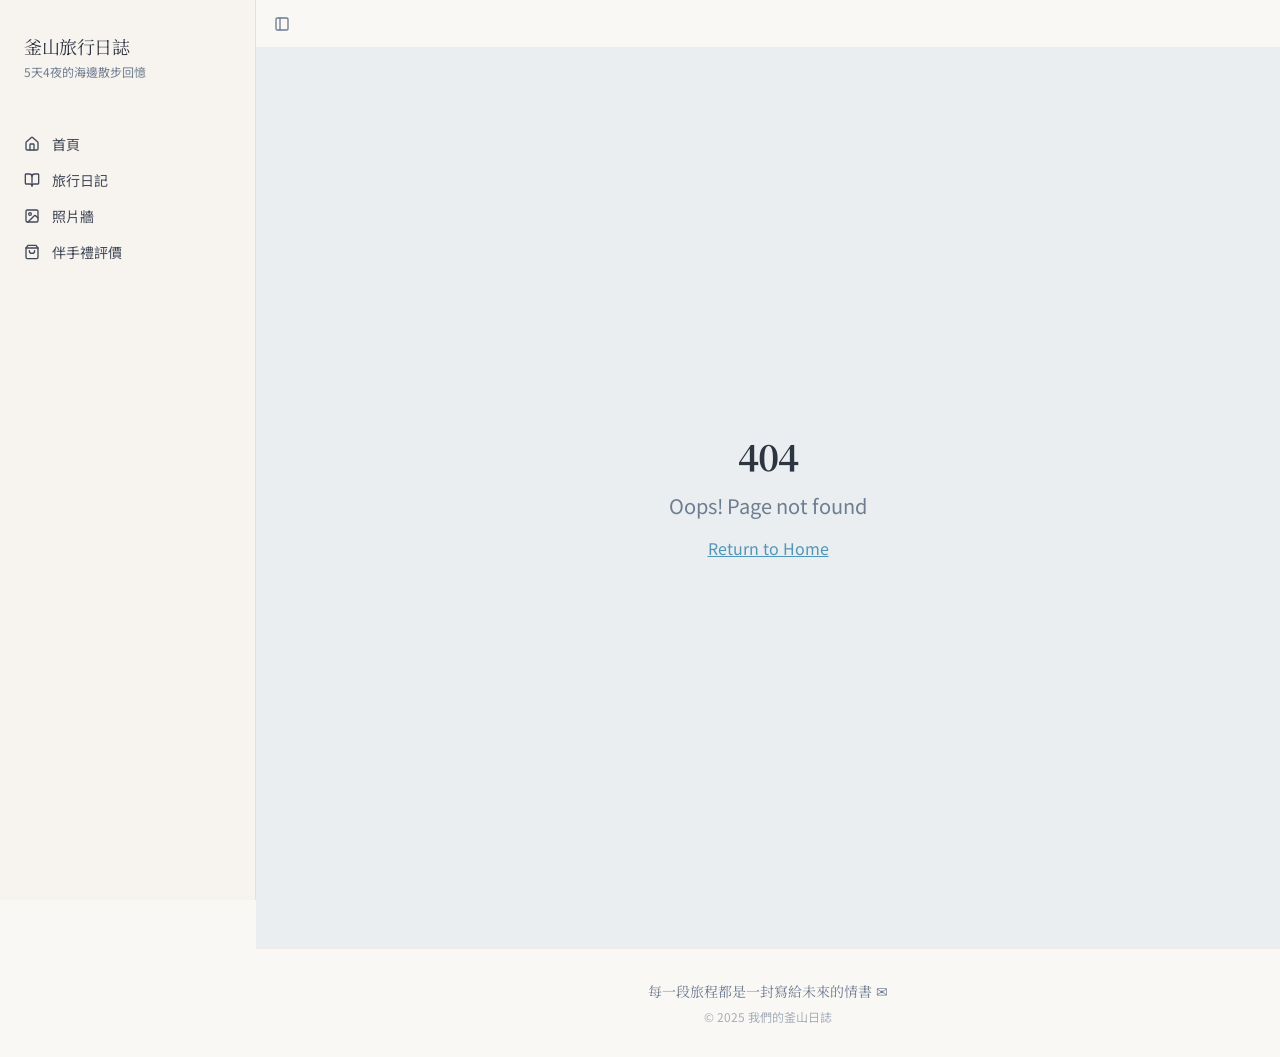
==== lovable/index.html @ 450b2aba "Add subpage entry for existing Lovable-built homepage" ====
<!doctype html>
<html lang="en">
  <head>
    <meta charset="UTF-8" />
    <meta name="viewport" content="width=device-width, initial-scale=1.0" />
    <title>Home Pages | Lovable Subpage</title>
    <meta name="description" content="為吳偉帆的個人網站，整理與發佈研究筆記、個人作品、旅遊札記、美食或藝術鑑賞等等。" />
    <meta name="author" content="WEIFAN-WU" />
    <meta property="og:title" content="Home Pages | Lovable Subpage" />
    <meta property="og:description" content="為吳偉帆的個人網站，整理與發佈研究筆記、個人作品、旅遊札記、美食或藝術鑑賞等等。" />
    <meta property="og:type" content="website" />
    <meta property="og:image" content="https://lovable.dev/opengraph-image-p98pqg.png" />
    <meta name="twitter:card" content="summary_large_image" />
    <meta name="twitter:site" content="@Chriswu" />
    <meta name="twitter:image" content="https://lovable.dev/opengraph-image-p98pqg.png" />
    <script type="module" crossorigin src="/assets/index-Dj03WeGy.js"></script>
    <link rel="stylesheet" crossorigin href="/assets/index-DDyqptlk.css" />
  </head>
  <body>
    <div id="root"></div>
  </body>
</html>
---- assets/index-DDyqptlk.css ----
@import"https://fonts.googleapis.com/css2?family=Noto+Serif+TC:wght@400;500;600;700&family=Noto+Sans+TC:wght@300;400;500;600&display=swap";*,:before,:after{--tw-border-spacing-x: 0;--tw-border-spacing-y: 0;--tw-translate-x: 0;--tw-translate-y: 0;--tw-rotate: 0;--tw-skew-x: 0;--tw-skew-y: 0;--tw-scale-x: 1;--tw-scale-y: 1;--tw-pan-x: ;--tw-pan-y: ;--tw-pinch-zoom: ;--tw-scroll-snap-strictness: proximity;--tw-gradient-from-position: ;--tw-gradient-via-position: ;--tw-gradient-to-position: ;--tw-ordinal: ;--tw-slashed-zero: ;--tw-numeric-figure: ;--tw-numeric-spacing: ;--tw-numeric-fraction: ;--tw-ring-inset: ;--tw-ring-offset-width: 0px;--tw-ring-offset-color: #fff;--tw-ring-color: rgb(59 130 246 / .5);--tw-ring-offset-shadow: 0 0 #0000;--tw-ring-shadow: 0 0 #0000;--tw-shadow: 0 0 #0000;--tw-shadow-colored: 0 0 #0000;--tw-blur: ;--tw-brightness: ;--tw-contrast: ;--tw-grayscale: ;--tw-hue-rotate: ;--tw-invert: ;--tw-saturate: ;--tw-sepia: ;--tw-drop-shadow: ;--tw-backdrop-blur: ;--tw-backdrop-brightness: ;--tw-backdrop-contrast: ;--tw-backdrop-grayscale: ;--tw-backdrop-hue-rotate: ;--tw-backdrop-invert: ;--tw-backdrop-opacity: ;--tw-backdrop-saturate: ;--tw-backdrop-sepia: ;--tw-contain-size: ;--tw-contain-layout: ;--tw-contain-paint: ;--tw-contain-style: }::backdrop{--tw-border-spacing-x: 0;--tw-border-spacing-y: 0;--tw-translate-x: 0;--tw-translate-y: 0;--tw-rotate: 0;--tw-skew-x: 0;--tw-skew-y: 0;--tw-scale-x: 1;--tw-scale-y: 1;--tw-pan-x: ;--tw-pan-y: ;--tw-pinch-zoom: ;--tw-scroll-snap-strictness: proximity;--tw-gradient-from-position: ;--tw-gradient-via-position: ;--tw-gradient-to-position: ;--tw-ordinal: ;--tw-slashed-zero: ;--tw-numeric-figure: ;--tw-numeric-spacing: ;--tw-numeric-fraction: ;--tw-ring-inset: ;--tw-ring-offset-width: 0px;--tw-ring-offset-color: #fff;--tw-ring-color: rgb(59 130 246 / .5);--tw-ring-offset-shadow: 0 0 #0000;--tw-ring-shadow: 0 0 #0000;--tw-shadow: 0 0 #0000;--tw-shadow-colored: 0 0 #0000;--tw-blur: ;--tw-brightness: ;--tw-contrast: ;--tw-grayscale: ;--tw-hue-rotate: ;--tw-invert: ;--tw-saturate: ;--tw-sepia: ;--tw-drop-shadow: ;--tw-backdrop-blur: ;--tw-backdrop-brightness: ;--tw-backdrop-contrast: ;--tw-backdrop-grayscale: ;--tw-backdrop-hue-rotate: ;--tw-backdrop-invert: ;--tw-backdrop-opacity: ;--tw-backdrop-saturate: ;--tw-backdrop-sepia: ;--tw-contain-size: ;--tw-contain-layout: ;--tw-contain-paint: ;--tw-contain-style: }*,:before,:after{box-sizing:border-box;border-width:0;border-style:solid;border-color:#e5e7eb}:before,:after{--tw-content: ""}html,:host{line-height:1.5;-webkit-text-size-adjust:100%;-moz-tab-size:4;-o-tab-size:4;tab-size:4;font-family:Noto Sans TC,sans-serif;font-feature-settings:normal;font-variation-settings:normal;-webkit-tap-highlight-color:transparent}body{margin:0;line-height:inherit}hr{height:0;color:inherit;border-top-width:1px}abbr:where([title]){-webkit-text-decoration:underline dotted;text-decoration:underline dotted}h1,h2,h3,h4,h5,h6{font-size:inherit;font-weight:inherit}a{color:inherit;text-decoration:inherit}b,strong{font-weight:bolder}code,kbd,samp,pre{font-family:ui-monospace,SFMono-Regular,Menlo,Monaco,Consolas,Liberation Mono,Courier New,monospace;font-feature-settings:normal;font-variation-settings:normal;font-size:1em}small{font-size:80%}sub,sup{font-size:75%;line-height:0;position:relative;vertical-align:baseline}sub{bottom:-.25em}sup{top:-.5em}table{text-indent:0;border-color:inherit;border-collapse:collapse}button,input,optgroup,select,textarea{font-family:inherit;font-feature-settings:inherit;font-variation-settings:inherit;font-size:100%;font-weight:inherit;line-height:inherit;letter-spacing:inherit;color:inherit;margin:0;padding:0}button,select{text-transform:none}button,input:where([type=button]),input:where([type=reset]),input:where([type=submit]){-webkit-appearance:button;background-color:transparent;background-image:none}:-moz-focusring{outline:auto}:-moz-ui-invalid{box-shadow:none}progress{vertical-align:baseline}::-webkit-inner-spin-button,::-webkit-outer-spin-button{height:auto}[type=search]{-webkit-appearance:textfield;outline-offset:-2px}::-webkit-search-decoration{-webkit-appearance:none}::-webkit-file-upload-button{-webkit-appearance:button;font:inherit}summary{display:list-item}blockquote,dl,dd,h1,h2,h3,h4,h5,h6,hr,figure,p,pre{margin:0}fieldset{margin:0;padding:0}legend{padding:0}ol,ul,menu{list-style:none;margin:0;padding:0}dialog{padding:0}textarea{resize:vertical}input::-moz-placeholder,textarea::-moz-placeholder{opacity:1;color:#9ca3af}input::placeholder,textarea::placeholder{opacity:1;color:#9ca3af}button,[role=button]{cursor:pointer}:disabled{cursor:default}img,svg,video,canvas,audio,iframe,embed,object{display:block;vertical-align:middle}img,video{max-width:100%;height:auto}[hidden]:where(:not([hidden=until-found])){display:none}:root{--background: 38 33% 97%;--foreground: 220 18% 22%;--card: 37 40% 96%;--card-foreground: 220 18% 22%;--popover: 38 33% 97%;--popover-foreground: 220 18% 22%;--primary: 200 42% 52%;--primary-foreground: 0 0% 100%;--secondary: 35 35% 91%;--secondary-foreground: 220 18% 28%;--muted: 200 18% 93%;--muted-foreground: 215 14% 50%;--accent: 17 55% 72%;--accent-foreground: 17 60% 25%;--destructive: 0 84.2% 60.2%;--destructive-foreground: 210 40% 98%;--border: 30 20% 88%;--input: 30 20% 88%;--ring: 200 42% 52%;--radius: .75rem;--sidebar-background: 37 35% 95%;--sidebar-foreground: 220 15% 30%;--sidebar-primary: 200 42% 48%;--sidebar-primary-foreground: 0 0% 100%;--sidebar-accent: 200 25% 90%;--sidebar-accent-foreground: 200 40% 35%;--sidebar-border: 30 18% 88%;--sidebar-ring: 200 42% 52%;--ocean: 200 42% 52%;--ocean-light: 200 35% 88%;--sand: 35 35% 91%;--sand-warm: 30 40% 85%;--coral: 17 55% 72%;--mist: 200 18% 93%;--seafoam: 170 30% 85%;--dusk: 260 15% 72%}*{border-color:hsl(var(--border))}body{background-color:hsl(var(--background));color:hsl(var(--foreground));-webkit-font-smoothing:antialiased;-moz-osx-font-smoothing:grayscale;font-family:Noto Sans TC,sans-serif}h1,h2,h3,h4,h5,h6{font-family:"Noto Serif TC",serif;letter-spacing:-.025em}p{line-height:1.625;text-wrap:pretty}.sr-only{position:absolute;width:1px;height:1px;padding:0;margin:-1px;overflow:hidden;clip:rect(0,0,0,0);white-space:nowrap;border-width:0}.pointer-events-none{pointer-events:none}.pointer-events-auto{pointer-events:auto}.visible{visibility:visible}.invisible{visibility:hidden}.fixed{position:fixed}.absolute{position:absolute}.relative{position:relative}.sticky{position:sticky}.inset-0{top:0;right:0;bottom:0;left:0}.inset-x-0{left:0;right:0}.inset-y-0{top:0;bottom:0}.-bottom-12{bottom:-3rem}.-left-12{left:-3rem}.-right-12{right:-3rem}.-top-12{top:-3rem}.bottom-0{bottom:0}.left-0{left:0}.left-1{left:.25rem}.left-1\/2{left:50%}.left-2{left:.5rem}.left-2\.5{left:.625rem}.left-4{left:1rem}.left-\[50\%\]{left:50%}.right-0{right:0}.right-1{right:.25rem}.right-2{right:.5rem}.right-3{right:.75rem}.right-4{right:1rem}.top-0{top:0}.top-1{top:.25rem}.top-1\.5{top:.375rem}.top-1\/2{top:50%}.top-2{top:.5rem}.top-3\.5{top:.875rem}.top-4{top:1rem}.top-\[1px\]{top:1px}.top-\[50\%\]{top:50%}.top-\[60\%\]{top:60%}.top-full{top:100%}.z-10{z-index:10}.z-20{z-index:20}.z-30{z-index:30}.z-50{z-index:50}.z-\[100\]{z-index:100}.z-\[1\]{z-index:1}.col-span-1{grid-column:span 1 / span 1}.col-span-2{grid-column:span 2 / span 2}.row-span-2{grid-row:span 2 / span 2}.-mx-1{margin-left:-.25rem;margin-right:-.25rem}.mx-0{margin-left:0;margin-right:0}.mx-2{margin-left:.5rem;margin-right:.5rem}.mx-3\.5{margin-left:.875rem;margin-right:.875rem}.mx-auto{margin-left:auto;margin-right:auto}.my-0\.5{margin-top:.125rem;margin-bottom:.125rem}.my-1{margin-top:.25rem;margin-bottom:.25rem}.-ml-4{margin-left:-1rem}.-mt-1{margin-top:-.25rem}.-mt-4{margin-top:-1rem}.mb-1{margin-bottom:.25rem}.mb-10{margin-bottom:2.5rem}.mb-12{margin-bottom:3rem}.mb-2{margin-bottom:.5rem}.mb-3{margin-bottom:.75rem}.mb-4{margin-bottom:1rem}.mb-5{margin-bottom:1.25rem}.mb-8{margin-bottom:2rem}.ml-1{margin-left:.25rem}.ml-3{margin-left:.75rem}.ml-auto{margin-left:auto}.mr-2{margin-right:.5rem}.mr-\[120px\]{margin-right:120px}.mt-0\.5{margin-top:.125rem}.mt-1{margin-top:.25rem}.mt-1\.5{margin-top:.375rem}.mt-2{margin-top:.5rem}.mt-24{margin-top:6rem}.mt-4{margin-top:1rem}.mt-auto{margin-top:auto}.block{display:block}.flex{display:flex}.inline-flex{display:inline-flex}.table{display:table}.grid{display:grid}.hidden{display:none}.aspect-square{aspect-ratio:1 / 1}.aspect-video{aspect-ratio:16 / 9}.size-4{width:1rem;height:1rem}.h-1\.5{height:.375rem}.h-10{height:2.5rem}.h-11{height:2.75rem}.h-12{height:3rem}.h-2{height:.5rem}.h-2\.5{height:.625rem}.h-3{height:.75rem}.h-3\.5{height:.875rem}.h-4{height:1rem}.h-40{height:10rem}.h-44{height:11rem}.h-48{height:12rem}.h-5{height:1.25rem}.h-52{height:13rem}.h-6{height:1.5rem}.h-64{height:16rem}.h-7{height:1.75rem}.h-72{height:18rem}.h-8{height:2rem}.h-9{height:2.25rem}.h-\[1px\]{height:1px}.h-\[60vh\]{height:60vh}.h-\[var\(--radix-navigation-menu-viewport-height\)\]{height:var(--radix-navigation-menu-viewport-height)}.h-\[var\(--radix-select-trigger-height\)\]{height:var(--radix-select-trigger-height)}.h-auto{height:auto}.h-full{height:100%}.h-px{height:1px}.h-svh{height:100svh}.max-h-96{max-height:24rem}.max-h-\[300px\]{max-height:300px}.max-h-screen{max-height:100vh}.min-h-0{min-height:0px}.min-h-\[400px\]{min-height:400px}.min-h-\[80px\]{min-height:80px}.min-h-screen{min-height:100vh}.min-h-svh{min-height:100svh}.w-0{width:0px}.w-1{width:.25rem}.w-10{width:2.5rem}.w-11{width:2.75rem}.w-2{width:.5rem}.w-2\.5{width:.625rem}.w-3{width:.75rem}.w-3\.5{width:.875rem}.w-3\/4{width:75%}.w-4{width:1rem}.w-5{width:1.25rem}.w-64{width:16rem}.w-7{width:1.75rem}.w-72{width:18rem}.w-8{width:2rem}.w-9{width:2.25rem}.w-\[--sidebar-width\]{width:var(--sidebar-width)}.w-\[100px\]{width:100px}.w-\[1px\]{width:1px}.w-auto{width:auto}.w-full{width:100%}.w-max{width:-moz-max-content;width:max-content}.w-px{width:1px}.min-w-0{min-width:0px}.min-w-5{min-width:1.25rem}.min-w-\[12rem\]{min-width:12rem}.min-w-\[8rem\]{min-width:8rem}.min-w-\[var\(--radix-select-trigger-width\)\]{min-width:var(--radix-select-trigger-width)}.max-w-2xl{max-width:42rem}.max-w-3xl{max-width:48rem}.max-w-4xl{max-width:56rem}.max-w-5xl{max-width:64rem}.max-w-\[--skeleton-width\]{max-width:var(--skeleton-width)}.max-w-lg{max-width:32rem}.max-w-max{max-width:-moz-max-content;max-width:max-content}.flex-1{flex:1 1 0%}.shrink-0{flex-shrink:0}.grow{flex-grow:1}.grow-0{flex-grow:0}.basis-full{flex-basis:100%}.caption-bottom{caption-side:bottom}.border-collapse{border-collapse:collapse}.-translate-x-1\/2{--tw-translate-x: -50%;transform:translate(var(--tw-translate-x),var(--tw-translate-y)) rotate(var(--tw-rotate)) skew(var(--tw-skew-x)) skewY(var(--tw-skew-y)) scaleX(var(--tw-scale-x)) scaleY(var(--tw-scale-y))}.-translate-x-px{--tw-translate-x: -1px;transform:translate(var(--tw-translate-x),var(--tw-translate-y)) rotate(var(--tw-rotate)) skew(var(--tw-skew-x)) skewY(var(--tw-skew-y)) scaleX(var(--tw-scale-x)) scaleY(var(--tw-scale-y))}.-translate-y-1\/2{--tw-translate-y: -50%;transform:translate(var(--tw-translate-x),var(--tw-translate-y)) rotate(var(--tw-rotate)) skew(var(--tw-skew-x)) skewY(var(--tw-skew-y)) scaleX(var(--tw-scale-x)) scaleY(var(--tw-scale-y))}.translate-x-\[-50\%\]{--tw-translate-x: -50%;transform:translate(var(--tw-translate-x),var(--tw-translate-y)) rotate(var(--tw-rotate)) skew(var(--tw-skew-x)) skewY(var(--tw-skew-y)) scaleX(var(--tw-scale-x)) scaleY(var(--tw-scale-y))}.translate-x-px{--tw-translate-x: 1px;transform:translate(var(--tw-translate-x),var(--tw-translate-y)) rotate(var(--tw-rotate)) skew(var(--tw-skew-x)) skewY(var(--tw-skew-y)) scaleX(var(--tw-scale-x)) scaleY(var(--tw-scale-y))}.translate-y-\[-50\%\]{--tw-translate-y: -50%;transform:translate(var(--tw-translate-x),var(--tw-translate-y)) rotate(var(--tw-rotate)) skew(var(--tw-skew-x)) skewY(var(--tw-skew-y)) scaleX(var(--tw-scale-x)) scaleY(var(--tw-scale-y))}.rotate-180{--tw-rotate: 180deg;transform:translate(var(--tw-translate-x),var(--tw-translate-y)) rotate(var(--tw-rotate)) skew(var(--tw-skew-x)) skewY(var(--tw-skew-y)) scaleX(var(--tw-scale-x)) scaleY(var(--tw-scale-y))}.rotate-45{--tw-rotate: 45deg;transform:translate(var(--tw-translate-x),var(--tw-translate-y)) rotate(var(--tw-rotate)) skew(var(--tw-skew-x)) skewY(var(--tw-skew-y)) scaleX(var(--tw-scale-x)) scaleY(var(--tw-scale-y))}.rotate-90{--tw-rotate: 90deg;transform:translate(var(--tw-translate-x),var(--tw-translate-y)) rotate(var(--tw-rotate)) skew(var(--tw-skew-x)) skewY(var(--tw-skew-y)) scaleX(var(--tw-scale-x)) scaleY(var(--tw-scale-y))}.transform{transform:translate(var(--tw-translate-x),var(--tw-translate-y)) rotate(var(--tw-rotate)) skew(var(--tw-skew-x)) skewY(var(--tw-skew-y)) scaleX(var(--tw-scale-x)) scaleY(var(--tw-scale-y))}@keyframes pulse{50%{opacity:.5}}.animate-pulse{animation:pulse 2s cubic-bezier(.4,0,.6,1) infinite}.cursor-default{cursor:default}.cursor-pointer{cursor:pointer}.touch-none{touch-action:none}.select-none{-webkit-user-select:none;-moz-user-select:none;user-select:none}.list-none{list-style-type:none}.grid-cols-1{grid-template-columns:repeat(1,minmax(0,1fr))}.grid-cols-2{grid-template-columns:repeat(2,minmax(0,1fr))}.flex-row{flex-direction:row}.flex-col{flex-direction:column}.flex-col-reverse{flex-direction:column-reverse}.flex-wrap{flex-wrap:wrap}.items-start{align-items:flex-start}.items-end{align-items:flex-end}.items-center{align-items:center}.items-baseline{align-items:baseline}.items-stretch{align-items:stretch}.justify-center{justify-content:center}.justify-between{justify-content:space-between}.gap-0\.5{gap:.125rem}.gap-1{gap:.25rem}.gap-1\.5{gap:.375rem}.gap-2{gap:.5rem}.gap-3{gap:.75rem}.gap-4{gap:1rem}.gap-6{gap:1.5rem}.space-x-1>:not([hidden])~:not([hidden]){--tw-space-x-reverse: 0;margin-right:calc(.25rem * var(--tw-space-x-reverse));margin-left:calc(.25rem * calc(1 - var(--tw-space-x-reverse)))}.space-x-4>:not([hidden])~:not([hidden]){--tw-space-x-reverse: 0;margin-right:calc(1rem * var(--tw-space-x-reverse));margin-left:calc(1rem * calc(1 - var(--tw-space-x-reverse)))}.space-y-1>:not([hidden])~:not([hidden]){--tw-space-y-reverse: 0;margin-top:calc(.25rem * calc(1 - var(--tw-space-y-reverse)));margin-bottom:calc(.25rem * var(--tw-space-y-reverse))}.space-y-1\.5>:not([hidden])~:not([hidden]){--tw-space-y-reverse: 0;margin-top:calc(.375rem * calc(1 - var(--tw-space-y-reverse)));margin-bottom:calc(.375rem * var(--tw-space-y-reverse))}.space-y-16>:not([hidden])~:not([hidden]){--tw-space-y-reverse: 0;margin-top:calc(4rem * calc(1 - var(--tw-space-y-reverse)));margin-bottom:calc(4rem * var(--tw-space-y-reverse))}.space-y-2>:not([hidden])~:not([hidden]){--tw-space-y-reverse: 0;margin-top:calc(.5rem * calc(1 - var(--tw-space-y-reverse)));margin-bottom:calc(.5rem * var(--tw-space-y-reverse))}.space-y-3>:not([hidden])~:not([hidden]){--tw-space-y-reverse: 0;margin-top:calc(.75rem * calc(1 - var(--tw-space-y-reverse)));margin-bottom:calc(.75rem * var(--tw-space-y-reverse))}.space-y-4>:not([hidden])~:not([hidden]){--tw-space-y-reverse: 0;margin-top:calc(1rem * calc(1 - var(--tw-space-y-reverse)));margin-bottom:calc(1rem * var(--tw-space-y-reverse))}.space-y-8>:not([hidden])~:not([hidden]){--tw-space-y-reverse: 0;margin-top:calc(2rem * calc(1 - var(--tw-space-y-reverse)));margin-bottom:calc(2rem * var(--tw-space-y-reverse))}.overflow-auto{overflow:auto}.overflow-hidden{overflow:hidden}.overflow-y-auto{overflow-y:auto}.overflow-x-hidden{overflow-x:hidden}.whitespace-nowrap{white-space:nowrap}.break-words{overflow-wrap:break-word}.rounded-\[2px\]{border-radius:2px}.rounded-\[inherit\]{border-radius:inherit}.rounded-full{border-radius:9999px}.rounded-lg{border-radius:var(--radius)}.rounded-md{border-radius:calc(var(--radius) - 2px)}.rounded-sm{border-radius:calc(var(--radius) - 4px)}.rounded-t-\[10px\]{border-top-left-radius:10px;border-top-right-radius:10px}.rounded-tl-sm{border-top-left-radius:calc(var(--radius) - 4px)}.border{border-width:1px}.border-2{border-width:2px}.border-\[1\.5px\]{border-width:1.5px}.border-y{border-top-width:1px;border-bottom-width:1px}.border-b{border-bottom-width:1px}.border-l{border-left-width:1px}.border-r{border-right-width:1px}.border-r-0{border-right-width:0px}.border-t{border-top-width:1px}.border-dashed{border-style:dashed}.border-\[--color-border\]{border-color:var(--color-border)}.border-background{border-color:hsl(var(--background))}.border-border\/50{border-color:hsl(var(--border) / .5)}.border-destructive{border-color:hsl(var(--destructive))}.border-destructive\/50{border-color:hsl(var(--destructive) / .5)}.border-input{border-color:hsl(var(--input))}.border-primary{border-color:hsl(var(--primary))}.border-sidebar-border{border-color:hsl(var(--sidebar-border))}.border-transparent{border-color:transparent}.border-l-transparent{border-left-color:transparent}.border-t-transparent{border-top-color:transparent}.bg-\[--color-bg\]{background-color:var(--color-bg)}.bg-accent{background-color:hsl(var(--accent))}.bg-background{background-color:hsl(var(--background))}.bg-background\/80{background-color:hsl(var(--background) / .8)}.bg-black\/80{background-color:#000c}.bg-border{background-color:hsl(var(--border))}.bg-card{background-color:hsl(var(--card))}.bg-destructive{background-color:hsl(var(--destructive))}.bg-foreground{background-color:hsl(var(--foreground))}.bg-muted{background-color:hsl(var(--muted))}.bg-muted\/50{background-color:hsl(var(--muted) / .5)}.bg-ocean-light{background-color:hsl(var(--ocean-light))}.bg-popover{background-color:hsl(var(--popover))}.bg-primary{background-color:hsl(var(--primary))}.bg-seafoam{background-color:hsl(var(--seafoam))}.bg-secondary{background-color:hsl(var(--secondary))}.bg-sidebar{background-color:hsl(var(--sidebar-background))}.bg-sidebar-border{background-color:hsl(var(--sidebar-border))}.bg-transparent{background-color:transparent}.bg-gradient-to-t{background-image:linear-gradient(to top,var(--tw-gradient-stops))}.from-background{--tw-gradient-from: hsl(var(--background)) var(--tw-gradient-from-position);--tw-gradient-to: hsl(var(--background) / 0) var(--tw-gradient-to-position);--tw-gradient-stops: var(--tw-gradient-from), var(--tw-gradient-to)}.from-foreground\/50{--tw-gradient-from: hsl(var(--foreground) / .5) var(--tw-gradient-from-position);--tw-gradient-to: hsl(var(--foreground) / 0) var(--tw-gradient-to-position);--tw-gradient-stops: var(--tw-gradient-from), var(--tw-gradient-to)}.from-foreground\/60{--tw-gradient-from: hsl(var(--foreground) / .6) var(--tw-gradient-from-position);--tw-gradient-to: hsl(var(--foreground) / 0) var(--tw-gradient-to-position);--tw-gradient-stops: var(--tw-gradient-from), var(--tw-gradient-to)}.via-background\/40{--tw-gradient-to: hsl(var(--background) / 0) var(--tw-gradient-to-position);--tw-gradient-stops: var(--tw-gradient-from), hsl(var(--background) / .4) var(--tw-gradient-via-position), var(--tw-gradient-to)}.to-transparent{--tw-gradient-to: transparent var(--tw-gradient-to-position)}.fill-coral{fill:hsl(var(--coral))}.fill-current{fill:currentColor}.object-cover{-o-object-fit:cover;object-fit:cover}.p-0{padding:0}.p-1{padding:.25rem}.p-2{padding:.5rem}.p-3{padding:.75rem}.p-4{padding:1rem}.p-5{padding:1.25rem}.p-6{padding:1.5rem}.p-\[1px\]{padding:1px}.px-0{padding-left:0;padding-right:0}.px-1{padding-left:.25rem;padding-right:.25rem}.px-2{padding-left:.5rem;padding-right:.5rem}.px-2\.5{padding-left:.625rem;padding-right:.625rem}.px-3{padding-left:.75rem;padding-right:.75rem}.px-4{padding-left:1rem;padding-right:1rem}.px-5{padding-left:1.25rem;padding-right:1.25rem}.px-6{padding-left:1.5rem;padding-right:1.5rem}.px-8{padding-left:2rem;padding-right:2rem}.py-0\.5{padding-top:.125rem;padding-bottom:.125rem}.py-1{padding-top:.25rem;padding-bottom:.25rem}.py-1\.5{padding-top:.375rem;padding-bottom:.375rem}.py-12{padding-top:3rem;padding-bottom:3rem}.py-16{padding-top:4rem;padding-bottom:4rem}.py-2{padding-top:.5rem;padding-bottom:.5rem}.py-2\.5{padding-top:.625rem;padding-bottom:.625rem}.py-3{padding-top:.75rem;padding-bottom:.75rem}.py-4{padding-top:1rem;padding-bottom:1rem}.py-6{padding-top:1.5rem;padding-bottom:1.5rem}.py-8{padding-top:2rem;padding-bottom:2rem}.pb-3{padding-bottom:.75rem}.pb-4{padding-bottom:1rem}.pb-6{padding-bottom:1.5rem}.pl-12{padding-left:3rem}.pl-2\.5{padding-left:.625rem}.pl-4{padding-left:1rem}.pl-8{padding-left:2rem}.pr-2{padding-right:.5rem}.pr-2\.5{padding-right:.625rem}.pr-8{padding-right:2rem}.pt-0{padding-top:0}.pt-1{padding-top:.25rem}.pt-3{padding-top:.75rem}.pt-4{padding-top:1rem}.pt-8{padding-top:2rem}.text-left{text-align:left}.text-center{text-align:center}.align-middle{vertical-align:middle}.font-mono{font-family:ui-monospace,SFMono-Regular,Menlo,Monaco,Consolas,Liberation Mono,Courier New,monospace}.font-serif{font-family:"Noto Serif TC",serif}.text-2xl{font-size:1.5rem;line-height:2rem}.text-3xl{font-size:1.875rem;line-height:2.25rem}.text-4xl{font-size:2.25rem;line-height:2.5rem}.text-\[0\.8rem\]{font-size:.8rem}.text-\[10px\]{font-size:10px}.text-\[11px\]{font-size:11px}.text-base{font-size:1rem;line-height:1.5rem}.text-lg{font-size:1.125rem;line-height:1.75rem}.text-sm{font-size:.875rem;line-height:1.25rem}.text-xl{font-size:1.25rem;line-height:1.75rem}.text-xs{font-size:.75rem;line-height:1rem}.font-bold{font-weight:700}.font-medium{font-weight:500}.font-normal{font-weight:400}.font-semibold{font-weight:600}.uppercase{text-transform:uppercase}.tabular-nums{--tw-numeric-spacing: tabular-nums;font-variant-numeric:var(--tw-ordinal) var(--tw-slashed-zero) var(--tw-numeric-figure) var(--tw-numeric-spacing) var(--tw-numeric-fraction)}.leading-none{line-height:1}.leading-relaxed{line-height:1.625}.leading-tight{line-height:1.25}.tracking-tight{letter-spacing:-.025em}.tracking-wider{letter-spacing:.05em}.tracking-widest{letter-spacing:.1em}.text-accent-foreground{color:hsl(var(--accent-foreground))}.text-background{color:hsl(var(--background))}.text-background\/70{color:hsl(var(--background) / .7)}.text-border{color:hsl(var(--border))}.text-card-foreground{color:hsl(var(--card-foreground))}.text-coral{color:hsl(var(--coral))}.text-current{color:currentColor}.text-destructive{color:hsl(var(--destructive))}.text-destructive-foreground{color:hsl(var(--destructive-foreground))}.text-foreground{color:hsl(var(--foreground))}.text-foreground\/50{color:hsl(var(--foreground) / .5)}.text-foreground\/70{color:hsl(var(--foreground) / .7)}.text-foreground\/75{color:hsl(var(--foreground) / .75)}.text-foreground\/80{color:hsl(var(--foreground) / .8)}.text-muted-foreground{color:hsl(var(--muted-foreground))}.text-muted-foreground\/60{color:hsl(var(--muted-foreground) / .6)}.text-popover-foreground{color:hsl(var(--popover-foreground))}.text-primary{color:hsl(var(--primary))}.text-primary-foreground{color:hsl(var(--primary-foreground))}.text-secondary-foreground{color:hsl(var(--secondary-foreground))}.text-sidebar-foreground{color:hsl(var(--sidebar-foreground))}.text-sidebar-foreground\/70{color:hsl(var(--sidebar-foreground) / .7)}.underline{text-decoration-line:underline}.underline-offset-4{text-underline-offset:4px}.opacity-0{opacity:0}.opacity-50{opacity:.5}.opacity-60{opacity:.6}.opacity-70{opacity:.7}.opacity-90{opacity:.9}.shadow-\[0_0_0_1px_hsl\(var\(--sidebar-border\)\)\]{--tw-shadow: 0 0 0 1px hsl(var(--sidebar-border));--tw-shadow-colored: 0 0 0 1px var(--tw-shadow-color);box-shadow:var(--tw-ring-offset-shadow, 0 0 #0000),var(--tw-ring-shadow, 0 0 #0000),var(--tw-shadow)}.shadow-lg{--tw-shadow: 0 10px 15px -3px rgb(0 0 0 / .1), 0 4px 6px -4px rgb(0 0 0 / .1);--tw-shadow-colored: 0 10px 15px -3px var(--tw-shadow-color), 0 4px 6px -4px var(--tw-shadow-color);box-shadow:var(--tw-ring-offset-shadow, 0 0 #0000),var(--tw-ring-shadow, 0 0 #0000),var(--tw-shadow)}.shadow-md{--tw-shadow: 0 4px 6px -1px rgb(0 0 0 / .1), 0 2px 4px -2px rgb(0 0 0 / .1);--tw-shadow-colored: 0 4px 6px -1px var(--tw-shadow-color), 0 2px 4px -2px var(--tw-shadow-color);box-shadow:var(--tw-ring-offset-shadow, 0 0 #0000),var(--tw-ring-shadow, 0 0 #0000),var(--tw-shadow)}.shadow-none{--tw-shadow: 0 0 #0000;--tw-shadow-colored: 0 0 #0000;box-shadow:var(--tw-ring-offset-shadow, 0 0 #0000),var(--tw-ring-shadow, 0 0 #0000),var(--tw-shadow)}.shadow-sm{--tw-shadow: 0 1px 2px 0 rgb(0 0 0 / .05);--tw-shadow-colored: 0 1px 2px 0 var(--tw-shadow-color);box-shadow:var(--tw-ring-offset-shadow, 0 0 #0000),var(--tw-ring-shadow, 0 0 #0000),var(--tw-shadow)}.shadow-xl{--tw-shadow: 0 20px 25px -5px rgb(0 0 0 / .1), 0 8px 10px -6px rgb(0 0 0 / .1);--tw-shadow-colored: 0 20px 25px -5px var(--tw-shadow-color), 0 8px 10px -6px var(--tw-shadow-color);box-shadow:var(--tw-ring-offset-shadow, 0 0 #0000),var(--tw-ring-shadow, 0 0 #0000),var(--tw-shadow)}.outline-none{outline:2px solid transparent;outline-offset:2px}.outline{outline-style:solid}.ring-0{--tw-ring-offset-shadow: var(--tw-ring-inset) 0 0 0 var(--tw-ring-offset-width) var(--tw-ring-offset-color);--tw-ring-shadow: var(--tw-ring-inset) 0 0 0 calc(0px + var(--tw-ring-offset-width)) var(--tw-ring-color);box-shadow:var(--tw-ring-offset-shadow),var(--tw-ring-shadow),var(--tw-shadow, 0 0 #0000)}.ring-2{--tw-ring-offset-shadow: var(--tw-ring-inset) 0 0 0 var(--tw-ring-offset-width) var(--tw-ring-offset-color);--tw-ring-shadow: var(--tw-ring-inset) 0 0 0 calc(2px + var(--tw-ring-offset-width)) var(--tw-ring-color);box-shadow:var(--tw-ring-offset-shadow),var(--tw-ring-shadow),var(--tw-shadow, 0 0 #0000)}.ring-ring{--tw-ring-color: hsl(var(--ring))}.ring-sidebar-ring{--tw-ring-color: hsl(var(--sidebar-ring))}.ring-offset-background{--tw-ring-offset-color: hsl(var(--background))}.blur{--tw-blur: blur(8px);filter:var(--tw-blur) var(--tw-brightness) var(--tw-contrast) var(--tw-grayscale) var(--tw-hue-rotate) var(--tw-invert) var(--tw-saturate) var(--tw-sepia) var(--tw-drop-shadow)}.filter{filter:var(--tw-blur) var(--tw-brightness) var(--tw-contrast) var(--tw-grayscale) var(--tw-hue-rotate) var(--tw-invert) var(--tw-saturate) var(--tw-sepia) var(--tw-drop-shadow)}.backdrop-blur-sm{--tw-backdrop-blur: blur(4px);-webkit-backdrop-filter:var(--tw-backdrop-blur) var(--tw-backdrop-brightness) var(--tw-backdrop-contrast) var(--tw-backdrop-grayscale) var(--tw-backdrop-hue-rotate) var(--tw-backdrop-invert) var(--tw-backdrop-opacity) var(--tw-backdrop-saturate) var(--tw-backdrop-sepia);backdrop-filter:var(--tw-backdrop-blur) var(--tw-backdrop-brightness) var(--tw-backdrop-contrast) var(--tw-backdrop-grayscale) var(--tw-backdrop-hue-rotate) var(--tw-backdrop-invert) var(--tw-backdrop-opacity) var(--tw-backdrop-saturate) var(--tw-backdrop-sepia)}.transition{transition-property:color,background-color,border-color,text-decoration-color,fill,stroke,opacity,box-shadow,transform,filter,-webkit-backdrop-filter;transition-property:color,background-color,border-color,text-decoration-color,fill,stroke,opacity,box-shadow,transform,filter,backdrop-filter;transition-property:color,background-color,border-color,text-decoration-color,fill,stroke,opacity,box-shadow,transform,filter,backdrop-filter,-webkit-backdrop-filter;transition-timing-function:cubic-bezier(.4,0,.2,1);transition-duration:.15s}.transition-\[left\,right\,width\]{transition-property:left,right,width;transition-timing-function:cubic-bezier(.4,0,.2,1);transition-duration:.15s}.transition-\[margin\,opa\]{transition-property:margin,opa;transition-timing-function:cubic-bezier(.4,0,.2,1);transition-duration:.15s}.transition-\[width\,height\,padding\]{transition-property:width,height,padding;transition-timing-function:cubic-bezier(.4,0,.2,1);transition-duration:.15s}.transition-\[width\]{transition-property:width;transition-timing-function:cubic-bezier(.4,0,.2,1);transition-duration:.15s}.transition-all{transition-property:all;transition-timing-function:cubic-bezier(.4,0,.2,1);transition-duration:.15s}.transition-colors{transition-property:color,background-color,border-color,text-decoration-color,fill,stroke;transition-timing-function:cubic-bezier(.4,0,.2,1);transition-duration:.15s}.transition-opacity{transition-property:opacity;transition-timing-function:cubic-bezier(.4,0,.2,1);transition-duration:.15s}.transition-transform{transition-property:transform;transition-timing-function:cubic-bezier(.4,0,.2,1);transition-duration:.15s}.duration-1000{transition-duration:1s}.duration-200{transition-duration:.2s}.duration-300{transition-duration:.3s}.duration-500{transition-duration:.5s}.duration-700{transition-duration:.7s}.ease-in-out{transition-timing-function:cubic-bezier(.4,0,.2,1)}.ease-linear{transition-timing-function:linear}@keyframes enter{0%{opacity:var(--tw-enter-opacity, 1);transform:translate3d(var(--tw-enter-translate-x, 0),var(--tw-enter-translate-y, 0),0) scale3d(var(--tw-enter-scale, 1),var(--tw-enter-scale, 1),var(--tw-enter-scale, 1)) rotate(var(--tw-enter-rotate, 0))}}@keyframes exit{to{opacity:var(--tw-exit-opacity, 1);transform:translate3d(var(--tw-exit-translate-x, 0),var(--tw-exit-translate-y, 0),0) scale3d(var(--tw-exit-scale, 1),var(--tw-exit-scale, 1),var(--tw-exit-scale, 1)) rotate(var(--tw-exit-rotate, 0))}}.animate-in{animation-name:enter;animation-duration:.15s;--tw-enter-opacity: initial;--tw-enter-scale: initial;--tw-enter-rotate: initial;--tw-enter-translate-x: initial;--tw-enter-translate-y: initial}.fade-in-0{--tw-enter-opacity: 0}.fade-in-80{--tw-enter-opacity: .8}.zoom-in-95{--tw-enter-scale: .95}.duration-1000{animation-duration:1s}.duration-200{animation-duration:.2s}.duration-300{animation-duration:.3s}.duration-500{animation-duration:.5s}.duration-700{animation-duration:.7s}.ease-in-out{animation-timing-function:cubic-bezier(.4,0,.2,1)}.ease-linear{animation-timing-function:linear}.text-balance{text-wrap:balance}.wave-divider{position:relative;width:100%;overflow:hidden;line-height:0}.wave-divider svg{position:relative;display:block;width:calc(100% + 1.3px);height:48px}.wave-divider .shape-fill{fill:hsl(var(--background))}.postcard-frame{border:2px solid hsl(var(--border));border-radius:var(--radius);box-shadow:0 1px 3px hsl(var(--foreground) / .04),0 4px 12px hsl(var(--foreground) / .06);transition:box-shadow .3s ease-out,transform .3s ease-out}.postcard-frame:hover{box-shadow:0 2px 6px hsl(var(--foreground) / .06),0 8px 24px hsl(var(--foreground) / .1);transform:translateY(-2px)}.ticket-stub{position:relative;border:1.5px dashed hsl(var(--border));border-radius:var(--radius);padding:1rem 1.25rem}.ticket-stub:before,.ticket-stub:after{content:"";position:absolute;width:16px;height:16px;background:hsl(var(--background));border-radius:50%;top:50%;transform:translateY(-50%);border:1.5px dashed hsl(var(--border))}.ticket-stub:before{left:-9px}.ticket-stub:after{right:-9px}@keyframes reveal-up{0%{opacity:0;transform:translateY(16px);filter:blur(4px)}to{opacity:1;transform:translateY(0);filter:blur(0)}}.animate-reveal{animation:reveal-up .6s cubic-bezier(.16,1,.3,1) both}.animate-reveal-delay-1{animation-delay:80ms}.animate-reveal-delay-2{animation-delay:.16s}.animate-reveal-delay-3{animation-delay:.24s}.animate-reveal-delay-4{animation-delay:.32s}@keyframes fade-in{0%{opacity:0}to{opacity:1}}.animate-fade-in{animation:fade-in .8s ease-out both}.file\:border-0::file-selector-button{border-width:0px}.file\:bg-transparent::file-selector-button{background-color:transparent}.file\:text-sm::file-selector-button{font-size:.875rem;line-height:1.25rem}.file\:font-medium::file-selector-button{font-weight:500}.file\:text-foreground::file-selector-button{color:hsl(var(--foreground))}.placeholder\:text-muted-foreground::-moz-placeholder{color:hsl(var(--muted-foreground))}.placeholder\:text-muted-foreground::placeholder{color:hsl(var(--muted-foreground))}.after\:absolute:after{content:var(--tw-content);position:absolute}.after\:-inset-2:after{content:var(--tw-content);top:-.5rem;right:-.5rem;bottom:-.5rem;left:-.5rem}.after\:inset-y-0:after{content:var(--tw-content);top:0;bottom:0}.after\:left-1\/2:after{content:var(--tw-content);left:50%}.after\:w-1:after{content:var(--tw-content);width:.25rem}.after\:w-\[2px\]:after{content:var(--tw-content);width:2px}.after\:-translate-x-1\/2:after{content:var(--tw-content);--tw-translate-x: -50%;transform:translate(var(--tw-translate-x),var(--tw-translate-y)) rotate(var(--tw-rotate)) skew(var(--tw-skew-x)) skewY(var(--tw-skew-y)) scaleX(var(--tw-scale-x)) scaleY(var(--tw-scale-y))}.first\:rounded-l-md:first-child{border-top-left-radius:calc(var(--radius) - 2px);border-bottom-left-radius:calc(var(--radius) - 2px)}.first\:border-l:first-child{border-left-width:1px}.last\:rounded-r-md:last-child{border-top-right-radius:calc(var(--radius) - 2px);border-bottom-right-radius:calc(var(--radius) - 2px)}.focus-within\:relative:focus-within{position:relative}.focus-within\:z-20:focus-within{z-index:20}.hover\:bg-accent:hover{background-color:hsl(var(--accent))}.hover\:bg-destructive\/80:hover{background-color:hsl(var(--destructive) / .8)}.hover\:bg-destructive\/90:hover{background-color:hsl(var(--destructive) / .9)}.hover\:bg-muted:hover{background-color:hsl(var(--muted))}.hover\:bg-muted\/50:hover{background-color:hsl(var(--muted) / .5)}.hover\:bg-ocean-light\/50:hover{background-color:hsl(var(--ocean-light) / .5)}.hover\:bg-primary:hover{background-color:hsl(var(--primary))}.hover\:bg-primary\/80:hover{background-color:hsl(var(--primary) / .8)}.hover\:bg-primary\/90:hover{background-color:hsl(var(--primary) / .9)}.hover\:bg-secondary:hover{background-color:hsl(var(--secondary))}.hover\:bg-secondary\/80:hover{background-color:hsl(var(--secondary) / .8)}.hover\:bg-sidebar-accent:hover{background-color:hsl(var(--sidebar-accent))}.hover\:text-accent-foreground:hover{color:hsl(var(--accent-foreground))}.hover\:text-foreground:hover{color:hsl(var(--foreground))}.hover\:text-muted-foreground:hover{color:hsl(var(--muted-foreground))}.hover\:text-primary-foreground:hover{color:hsl(var(--primary-foreground))}.hover\:text-primary\/90:hover{color:hsl(var(--primary) / .9)}.hover\:text-sidebar-accent-foreground:hover{color:hsl(var(--sidebar-accent-foreground))}.hover\:underline:hover{text-decoration-line:underline}.hover\:opacity-100:hover{opacity:1}.hover\:shadow-\[0_0_0_1px_hsl\(var\(--sidebar-accent\)\)\]:hover{--tw-shadow: 0 0 0 1px hsl(var(--sidebar-accent));--tw-shadow-colored: 0 0 0 1px var(--tw-shadow-color);box-shadow:var(--tw-ring-offset-shadow, 0 0 #0000),var(--tw-ring-shadow, 0 0 #0000),var(--tw-shadow)}.hover\:after\:bg-sidebar-border:hover:after{content:var(--tw-content);background-color:hsl(var(--sidebar-border))}.focus\:bg-accent:focus{background-color:hsl(var(--accent))}.focus\:bg-primary:focus{background-color:hsl(var(--primary))}.focus\:text-accent-foreground:focus{color:hsl(var(--accent-foreground))}.focus\:text-primary-foreground:focus{color:hsl(var(--primary-foreground))}.focus\:opacity-100:focus{opacity:1}.focus\:outline-none:focus{outline:2px solid transparent;outline-offset:2px}.focus\:ring-2:focus{--tw-ring-offset-shadow: var(--tw-ring-inset) 0 0 0 var(--tw-ring-offset-width) var(--tw-ring-offset-color);--tw-ring-shadow: var(--tw-ring-inset) 0 0 0 calc(2px + var(--tw-ring-offset-width)) var(--tw-ring-color);box-shadow:var(--tw-ring-offset-shadow),var(--tw-ring-shadow),var(--tw-shadow, 0 0 #0000)}.focus\:ring-ring:focus{--tw-ring-color: hsl(var(--ring))}.focus\:ring-offset-2:focus{--tw-ring-offset-width: 2px}.focus-visible\:outline-none:focus-visible{outline:2px solid transparent;outline-offset:2px}.focus-visible\:ring-1:focus-visible{--tw-ring-offset-shadow: var(--tw-ring-inset) 0 0 0 var(--tw-ring-offset-width) var(--tw-ring-offset-color);--tw-ring-shadow: var(--tw-ring-inset) 0 0 0 calc(1px + var(--tw-ring-offset-width)) var(--tw-ring-color);box-shadow:var(--tw-ring-offset-shadow),var(--tw-ring-shadow),var(--tw-shadow, 0 0 #0000)}.focus-visible\:ring-2:focus-visible{--tw-ring-offset-shadow: var(--tw-ring-inset) 0 0 0 var(--tw-ring-offset-width) var(--tw-ring-offset-color);--tw-ring-shadow: var(--tw-ring-inset) 0 0 0 calc(2px + var(--tw-ring-offset-width)) var(--tw-ring-color);box-shadow:var(--tw-ring-offset-shadow),var(--tw-ring-shadow),var(--tw-shadow, 0 0 #0000)}.focus-visible\:ring-ring:focus-visible{--tw-ring-color: hsl(var(--ring))}.focus-visible\:ring-sidebar-ring:focus-visible{--tw-ring-color: hsl(var(--sidebar-ring))}.focus-visible\:ring-offset-1:focus-visible{--tw-ring-offset-width: 1px}.focus-visible\:ring-offset-2:focus-visible{--tw-ring-offset-width: 2px}.focus-visible\:ring-offset-background:focus-visible{--tw-ring-offset-color: hsl(var(--background))}.active\:scale-95:active{--tw-scale-x: .95;--tw-scale-y: .95;transform:translate(var(--tw-translate-x),var(--tw-translate-y)) rotate(var(--tw-rotate)) skew(var(--tw-skew-x)) skewY(var(--tw-skew-y)) scaleX(var(--tw-scale-x)) scaleY(var(--tw-scale-y))}.active\:bg-sidebar-accent:active{background-color:hsl(var(--sidebar-accent))}.active\:text-sidebar-accent-foreground:active{color:hsl(var(--sidebar-accent-foreground))}.disabled\:pointer-events-none:disabled{pointer-events:none}.disabled\:cursor-not-allowed:disabled{cursor:not-allowed}.disabled\:opacity-50:disabled{opacity:.5}.group\/menu-item:focus-within .group-focus-within\/menu-item\:opacity-100{opacity:1}.group:hover .group-hover\:scale-\[1\.02\]{--tw-scale-x: 1.02;--tw-scale-y: 1.02;transform:translate(var(--tw-translate-x),var(--tw-translate-y)) rotate(var(--tw-rotate)) skew(var(--tw-skew-x)) skewY(var(--tw-skew-y)) scaleX(var(--tw-scale-x)) scaleY(var(--tw-scale-y))}.group\/menu-item:hover .group-hover\/menu-item\:opacity-100,.group:hover .group-hover\:opacity-100{opacity:1}.group.destructive .group-\[\.destructive\]\:border-muted\/40{border-color:hsl(var(--muted) / .4)}.group.toaster .group-\[\.toaster\]\:border-border{border-color:hsl(var(--border))}.group.toast .group-\[\.toast\]\:bg-muted{background-color:hsl(var(--muted))}.group.toast .group-\[\.toast\]\:bg-primary{background-color:hsl(var(--primary))}.group.toaster .group-\[\.toaster\]\:bg-background{background-color:hsl(var(--background))}.group.destructive .group-\[\.destructive\]\:text-red-300{--tw-text-opacity: 1;color:rgb(252 165 165 / var(--tw-text-opacity, 1))}.group.toast .group-\[\.toast\]\:text-muted-foreground{color:hsl(var(--muted-foreground))}.group.toast .group-\[\.toast\]\:text-primary-foreground{color:hsl(var(--primary-foreground))}.group.toaster .group-\[\.toaster\]\:text-foreground{color:hsl(var(--foreground))}.group.toaster .group-\[\.toaster\]\:shadow-lg{--tw-shadow: 0 10px 15px -3px rgb(0 0 0 / .1), 0 4px 6px -4px rgb(0 0 0 / .1);--tw-shadow-colored: 0 10px 15px -3px var(--tw-shadow-color), 0 4px 6px -4px var(--tw-shadow-color);box-shadow:var(--tw-ring-offset-shadow, 0 0 #0000),var(--tw-ring-shadow, 0 0 #0000),var(--tw-shadow)}.group.destructive .group-\[\.destructive\]\:hover\:border-destructive\/30:hover{border-color:hsl(var(--destructive) / .3)}.group.destructive .group-\[\.destructive\]\:hover\:bg-destructive:hover{background-color:hsl(var(--destructive))}.group.destructive .group-\[\.destructive\]\:hover\:text-destructive-foreground:hover{color:hsl(var(--destructive-foreground))}.group.destructive .group-\[\.destructive\]\:hover\:text-red-50:hover{--tw-text-opacity: 1;color:rgb(254 242 242 / var(--tw-text-opacity, 1))}.group.destructive .group-\[\.destructive\]\:focus\:ring-destructive:focus{--tw-ring-color: hsl(var(--destructive))}.group.destructive .group-\[\.destructive\]\:focus\:ring-red-400:focus{--tw-ring-opacity: 1;--tw-ring-color: rgb(248 113 113 / var(--tw-ring-opacity, 1))}.group.destructive .group-\[\.destructive\]\:focus\:ring-offset-red-600:focus{--tw-ring-offset-color: #dc2626}.peer\/menu-button:hover~.peer-hover\/menu-button\:text-sidebar-accent-foreground{color:hsl(var(--sidebar-accent-foreground))}.peer:disabled~.peer-disabled\:cursor-not-allowed{cursor:not-allowed}.peer:disabled~.peer-disabled\:opacity-70{opacity:.7}.has-\[\[data-variant\=inset\]\]\:bg-sidebar:has([data-variant=inset]){background-color:hsl(var(--sidebar-background))}.has-\[\:disabled\]\:opacity-50:has(:disabled){opacity:.5}.group\/menu-item:has([data-sidebar=menu-action]) .group-has-\[\[data-sidebar\=menu-action\]\]\/menu-item\:pr-8{padding-right:2rem}.aria-disabled\:pointer-events-none[aria-disabled=true]{pointer-events:none}.aria-disabled\:opacity-50[aria-disabled=true]{opacity:.5}.aria-selected\:bg-accent[aria-selected=true]{background-color:hsl(var(--accent))}.aria-selected\:bg-accent\/50[aria-selected=true]{background-color:hsl(var(--accent) / .5)}.aria-selected\:text-accent-foreground[aria-selected=true]{color:hsl(var(--accent-foreground))}.aria-selected\:text-muted-foreground[aria-selected=true]{color:hsl(var(--muted-foreground))}.aria-selected\:opacity-100[aria-selected=true]{opacity:1}.aria-selected\:opacity-30[aria-selected=true]{opacity:.3}.data-\[disabled\=true\]\:pointer-events-none[data-disabled=true],.data-\[disabled\]\:pointer-events-none[data-disabled]{pointer-events:none}.data-\[panel-group-direction\=vertical\]\:h-px[data-panel-group-direction=vertical]{height:1px}.data-\[panel-group-direction\=vertical\]\:w-full[data-panel-group-direction=vertical]{width:100%}.data-\[side\=bottom\]\:translate-y-1[data-side=bottom]{--tw-translate-y: .25rem;transform:translate(var(--tw-translate-x),var(--tw-translate-y)) rotate(var(--tw-rotate)) skew(var(--tw-skew-x)) skewY(var(--tw-skew-y)) scaleX(var(--tw-scale-x)) scaleY(var(--tw-scale-y))}.data-\[side\=left\]\:-translate-x-1[data-side=left]{--tw-translate-x: -.25rem;transform:translate(var(--tw-translate-x),var(--tw-translate-y)) rotate(var(--tw-rotate)) skew(var(--tw-skew-x)) skewY(var(--tw-skew-y)) scaleX(var(--tw-scale-x)) scaleY(var(--tw-scale-y))}.data-\[side\=right\]\:translate-x-1[data-side=right]{--tw-translate-x: .25rem;transform:translate(var(--tw-translate-x),var(--tw-translate-y)) rotate(var(--tw-rotate)) skew(var(--tw-skew-x)) skewY(var(--tw-skew-y)) scaleX(var(--tw-scale-x)) scaleY(var(--tw-scale-y))}.data-\[side\=top\]\:-translate-y-1[data-side=top]{--tw-translate-y: -.25rem;transform:translate(var(--tw-translate-x),var(--tw-translate-y)) rotate(var(--tw-rotate)) skew(var(--tw-skew-x)) skewY(var(--tw-skew-y)) scaleX(var(--tw-scale-x)) scaleY(var(--tw-scale-y))}.data-\[state\=checked\]\:translate-x-5[data-state=checked]{--tw-translate-x: 1.25rem;transform:translate(var(--tw-translate-x),var(--tw-translate-y)) rotate(var(--tw-rotate)) skew(var(--tw-skew-x)) skewY(var(--tw-skew-y)) scaleX(var(--tw-scale-x)) scaleY(var(--tw-scale-y))}.data-\[state\=unchecked\]\:translate-x-0[data-state=unchecked],.data-\[swipe\=cancel\]\:translate-x-0[data-swipe=cancel]{--tw-translate-x: 0px;transform:translate(var(--tw-translate-x),var(--tw-translate-y)) rotate(var(--tw-rotate)) skew(var(--tw-skew-x)) skewY(var(--tw-skew-y)) scaleX(var(--tw-scale-x)) scaleY(var(--tw-scale-y))}.data-\[swipe\=end\]\:translate-x-\[var\(--radix-toast-swipe-end-x\)\][data-swipe=end]{--tw-translate-x: var(--radix-toast-swipe-end-x);transform:translate(var(--tw-translate-x),var(--tw-translate-y)) rotate(var(--tw-rotate)) skew(var(--tw-skew-x)) skewY(var(--tw-skew-y)) scaleX(var(--tw-scale-x)) scaleY(var(--tw-scale-y))}.data-\[swipe\=move\]\:translate-x-\[var\(--radix-toast-swipe-move-x\)\][data-swipe=move]{--tw-translate-x: var(--radix-toast-swipe-move-x);transform:translate(var(--tw-translate-x),var(--tw-translate-y)) rotate(var(--tw-rotate)) skew(var(--tw-skew-x)) skewY(var(--tw-skew-y)) scaleX(var(--tw-scale-x)) scaleY(var(--tw-scale-y))}@keyframes accordion-up{0%{height:var(--radix-accordion-content-height)}to{height:0}}.data-\[state\=closed\]\:animate-accordion-up[data-state=closed]{animation:accordion-up .2s ease-out}@keyframes accordion-down{0%{height:0}to{height:var(--radix-accordion-content-height)}}.data-\[state\=open\]\:animate-accordion-down[data-state=open]{animation:accordion-down .2s ease-out}.data-\[panel-group-direction\=vertical\]\:flex-col[data-panel-group-direction=vertical]{flex-direction:column}.data-\[active\=true\]\:bg-sidebar-accent[data-active=true]{background-color:hsl(var(--sidebar-accent))}.data-\[active\]\:bg-accent\/50[data-active]{background-color:hsl(var(--accent) / .5)}.data-\[selected\=\'true\'\]\:bg-accent[data-selected=true]{background-color:hsl(var(--accent))}.data-\[state\=active\]\:bg-background[data-state=active]{background-color:hsl(var(--background))}.data-\[state\=checked\]\:bg-primary[data-state=checked]{background-color:hsl(var(--primary))}.data-\[state\=on\]\:bg-accent[data-state=on],.data-\[state\=open\]\:bg-accent[data-state=open]{background-color:hsl(var(--accent))}.data-\[state\=open\]\:bg-accent\/50[data-state=open]{background-color:hsl(var(--accent) / .5)}.data-\[state\=open\]\:bg-secondary[data-state=open]{background-color:hsl(var(--secondary))}.data-\[state\=selected\]\:bg-muted[data-state=selected]{background-color:hsl(var(--muted))}.data-\[state\=unchecked\]\:bg-input[data-state=unchecked]{background-color:hsl(var(--input))}.data-\[active\=true\]\:font-medium[data-active=true]{font-weight:500}.data-\[active\=true\]\:text-sidebar-accent-foreground[data-active=true]{color:hsl(var(--sidebar-accent-foreground))}.data-\[selected\=true\]\:text-accent-foreground[data-selected=true]{color:hsl(var(--accent-foreground))}.data-\[state\=active\]\:text-foreground[data-state=active]{color:hsl(var(--foreground))}.data-\[state\=checked\]\:text-primary-foreground[data-state=checked]{color:hsl(var(--primary-foreground))}.data-\[state\=on\]\:text-accent-foreground[data-state=on],.data-\[state\=open\]\:text-accent-foreground[data-state=open]{color:hsl(var(--accent-foreground))}.data-\[state\=open\]\:text-muted-foreground[data-state=open]{color:hsl(var(--muted-foreground))}.data-\[disabled\=true\]\:opacity-50[data-disabled=true],.data-\[disabled\]\:opacity-50[data-disabled]{opacity:.5}.data-\[state\=open\]\:opacity-100[data-state=open]{opacity:1}.data-\[state\=active\]\:shadow-sm[data-state=active]{--tw-shadow: 0 1px 2px 0 rgb(0 0 0 / .05);--tw-shadow-colored: 0 1px 2px 0 var(--tw-shadow-color);box-shadow:var(--tw-ring-offset-shadow, 0 0 #0000),var(--tw-ring-shadow, 0 0 #0000),var(--tw-shadow)}.data-\[swipe\=move\]\:transition-none[data-swipe=move]{transition-property:none}.data-\[state\=closed\]\:duration-300[data-state=closed]{transition-duration:.3s}.data-\[state\=open\]\:duration-500[data-state=open]{transition-duration:.5s}.data-\[motion\^\=from-\]\:animate-in[data-motion^=from-],.data-\[state\=open\]\:animate-in[data-state=open],.data-\[state\=visible\]\:animate-in[data-state=visible]{animation-name:enter;animation-duration:.15s;--tw-enter-opacity: initial;--tw-enter-scale: initial;--tw-enter-rotate: initial;--tw-enter-translate-x: initial;--tw-enter-translate-y: initial}.data-\[motion\^\=to-\]\:animate-out[data-motion^=to-],.data-\[state\=closed\]\:animate-out[data-state=closed],.data-\[state\=hidden\]\:animate-out[data-state=hidden],.data-\[swipe\=end\]\:animate-out[data-swipe=end]{animation-name:exit;animation-duration:.15s;--tw-exit-opacity: initial;--tw-exit-scale: initial;--tw-exit-rotate: initial;--tw-exit-translate-x: initial;--tw-exit-translate-y: initial}.data-\[motion\^\=from-\]\:fade-in[data-motion^=from-]{--tw-enter-opacity: 0}.data-\[motion\^\=to-\]\:fade-out[data-motion^=to-],.data-\[state\=closed\]\:fade-out-0[data-state=closed]{--tw-exit-opacity: 0}.data-\[state\=closed\]\:fade-out-80[data-state=closed]{--tw-exit-opacity: .8}.data-\[state\=hidden\]\:fade-out[data-state=hidden]{--tw-exit-opacity: 0}.data-\[state\=open\]\:fade-in-0[data-state=open],.data-\[state\=visible\]\:fade-in[data-state=visible]{--tw-enter-opacity: 0}.data-\[state\=closed\]\:zoom-out-95[data-state=closed]{--tw-exit-scale: .95}.data-\[state\=open\]\:zoom-in-90[data-state=open]{--tw-enter-scale: .9}.data-\[state\=open\]\:zoom-in-95[data-state=open]{--tw-enter-scale: .95}.data-\[motion\=from-end\]\:slide-in-from-right-52[data-motion=from-end]{--tw-enter-translate-x: 13rem}.data-\[motion\=from-start\]\:slide-in-from-left-52[data-motion=from-start]{--tw-enter-translate-x: -13rem}.data-\[motion\=to-end\]\:slide-out-to-right-52[data-motion=to-end]{--tw-exit-translate-x: 13rem}.data-\[motion\=to-start\]\:slide-out-to-left-52[data-motion=to-start]{--tw-exit-translate-x: -13rem}.data-\[side\=bottom\]\:slide-in-from-top-2[data-side=bottom]{--tw-enter-translate-y: -.5rem}.data-\[side\=left\]\:slide-in-from-right-2[data-side=left]{--tw-enter-translate-x: .5rem}.data-\[side\=right\]\:slide-in-from-left-2[data-side=right]{--tw-enter-translate-x: -.5rem}.data-\[side\=top\]\:slide-in-from-bottom-2[data-side=top]{--tw-enter-translate-y: .5rem}.data-\[state\=closed\]\:slide-out-to-bottom[data-state=closed]{--tw-exit-translate-y: 100%}.data-\[state\=closed\]\:slide-out-to-left[data-state=closed]{--tw-exit-translate-x: -100%}.data-\[state\=closed\]\:slide-out-to-left-1\/2[data-state=closed]{--tw-exit-translate-x: -50%}.data-\[state\=closed\]\:slide-out-to-right[data-state=closed],.data-\[state\=closed\]\:slide-out-to-right-full[data-state=closed]{--tw-exit-translate-x: 100%}.data-\[state\=closed\]\:slide-out-to-top[data-state=closed]{--tw-exit-translate-y: -100%}.data-\[state\=closed\]\:slide-out-to-top-\[48\%\][data-state=closed]{--tw-exit-translate-y: -48%}.data-\[state\=open\]\:slide-in-from-bottom[data-state=open]{--tw-enter-translate-y: 100%}.data-\[state\=open\]\:slide-in-from-left[data-state=open]{--tw-enter-translate-x: -100%}.data-\[state\=open\]\:slide-in-from-left-1\/2[data-state=open]{--tw-enter-translate-x: -50%}.data-\[state\=open\]\:slide-in-from-right[data-state=open]{--tw-enter-translate-x: 100%}.data-\[state\=open\]\:slide-in-from-top[data-state=open]{--tw-enter-translate-y: -100%}.data-\[state\=open\]\:slide-in-from-top-\[48\%\][data-state=open]{--tw-enter-translate-y: -48%}.data-\[state\=open\]\:slide-in-from-top-full[data-state=open]{--tw-enter-translate-y: -100%}.data-\[state\=closed\]\:duration-300[data-state=closed]{animation-duration:.3s}.data-\[state\=open\]\:duration-500[data-state=open]{animation-duration:.5s}.data-\[panel-group-direction\=vertical\]\:after\:left-0[data-panel-group-direction=vertical]:after{content:var(--tw-content);left:0}.data-\[panel-group-direction\=vertical\]\:after\:h-1[data-panel-group-direction=vertical]:after{content:var(--tw-content);height:.25rem}.data-\[panel-group-direction\=vertical\]\:after\:w-full[data-panel-group-direction=vertical]:after{content:var(--tw-content);width:100%}.data-\[panel-group-direction\=vertical\]\:after\:-translate-y-1\/2[data-panel-group-direction=vertical]:after{content:var(--tw-content);--tw-translate-y: -50%;transform:translate(var(--tw-translate-x),var(--tw-translate-y)) rotate(var(--tw-rotate)) skew(var(--tw-skew-x)) skewY(var(--tw-skew-y)) scaleX(var(--tw-scale-x)) scaleY(var(--tw-scale-y))}.data-\[panel-group-direction\=vertical\]\:after\:translate-x-0[data-panel-group-direction=vertical]:after{content:var(--tw-content);--tw-translate-x: 0px;transform:translate(var(--tw-translate-x),var(--tw-translate-y)) rotate(var(--tw-rotate)) skew(var(--tw-skew-x)) skewY(var(--tw-skew-y)) scaleX(var(--tw-scale-x)) scaleY(var(--tw-scale-y))}.data-\[state\=open\]\:hover\:bg-sidebar-accent:hover[data-state=open]{background-color:hsl(var(--sidebar-accent))}.data-\[state\=open\]\:hover\:text-sidebar-accent-foreground:hover[data-state=open]{color:hsl(var(--sidebar-accent-foreground))}.group[data-collapsible=offcanvas] .group-data-\[collapsible\=offcanvas\]\:left-\[calc\(var\(--sidebar-width\)\*-1\)\]{left:calc(var(--sidebar-width) * -1)}.group[data-collapsible=offcanvas] .group-data-\[collapsible\=offcanvas\]\:right-\[calc\(var\(--sidebar-width\)\*-1\)\]{right:calc(var(--sidebar-width) * -1)}.group[data-side=left] .group-data-\[side\=left\]\:-right-4{right:-1rem}.group[data-side=right] .group-data-\[side\=right\]\:left-0{left:0}.group[data-collapsible=icon] .group-data-\[collapsible\=icon\]\:-mt-8{margin-top:-2rem}.group[data-collapsible=icon] .group-data-\[collapsible\=icon\]\:hidden{display:none}.group[data-collapsible=icon] .group-data-\[collapsible\=icon\]\:\!size-8{width:2rem!important;height:2rem!important}.group[data-collapsible=icon] .group-data-\[collapsible\=icon\]\:w-\[--sidebar-width-icon\]{width:var(--sidebar-width-icon)}.group[data-collapsible=icon] .group-data-\[collapsible\=icon\]\:w-\[calc\(var\(--sidebar-width-icon\)_\+_theme\(spacing\.4\)\)\]{width:calc(var(--sidebar-width-icon) + 1rem)}.group[data-collapsible=icon] .group-data-\[collapsible\=icon\]\:w-\[calc\(var\(--sidebar-width-icon\)_\+_theme\(spacing\.4\)_\+2px\)\]{width:calc(var(--sidebar-width-icon) + 1rem + 2px)}.group[data-collapsible=offcanvas] .group-data-\[collapsible\=offcanvas\]\:w-0{width:0px}.group[data-collapsible=offcanvas] .group-data-\[collapsible\=offcanvas\]\:translate-x-0{--tw-translate-x: 0px;transform:translate(var(--tw-translate-x),var(--tw-translate-y)) rotate(var(--tw-rotate)) skew(var(--tw-skew-x)) skewY(var(--tw-skew-y)) scaleX(var(--tw-scale-x)) scaleY(var(--tw-scale-y))}.group[data-side=right] .group-data-\[side\=right\]\:rotate-180,.group[data-state=open] .group-data-\[state\=open\]\:rotate-180{--tw-rotate: 180deg;transform:translate(var(--tw-translate-x),var(--tw-translate-y)) rotate(var(--tw-rotate)) skew(var(--tw-skew-x)) skewY(var(--tw-skew-y)) scaleX(var(--tw-scale-x)) scaleY(var(--tw-scale-y))}.group[data-collapsible=icon] .group-data-\[collapsible\=icon\]\:overflow-hidden{overflow:hidden}.group[data-variant=floating] .group-data-\[variant\=floating\]\:rounded-lg{border-radius:var(--radius)}.group[data-variant=floating] .group-data-\[variant\=floating\]\:border{border-width:1px}.group[data-side=left] .group-data-\[side\=left\]\:border-r{border-right-width:1px}.group[data-side=right] .group-data-\[side\=right\]\:border-l{border-left-width:1px}.group[data-variant=floating] .group-data-\[variant\=floating\]\:border-sidebar-border{border-color:hsl(var(--sidebar-border))}.group[data-collapsible=icon] .group-data-\[collapsible\=icon\]\:\!p-0{padding:0!important}.group[data-collapsible=icon] .group-data-\[collapsible\=icon\]\:\!p-2{padding:.5rem!important}.group[data-collapsible=icon] .group-data-\[collapsible\=icon\]\:opacity-0{opacity:0}.group[data-variant=floating] .group-data-\[variant\=floating\]\:shadow{--tw-shadow: 0 1px 3px 0 rgb(0 0 0 / .1), 0 1px 2px -1px rgb(0 0 0 / .1);--tw-shadow-colored: 0 1px 3px 0 var(--tw-shadow-color), 0 1px 2px -1px var(--tw-shadow-color);box-shadow:var(--tw-ring-offset-shadow, 0 0 #0000),var(--tw-ring-shadow, 0 0 #0000),var(--tw-shadow)}.group[data-collapsible=offcanvas] .group-data-\[collapsible\=offcanvas\]\:after\:left-full:after{content:var(--tw-content);left:100%}.group[data-collapsible=offcanvas] .group-data-\[collapsible\=offcanvas\]\:hover\:bg-sidebar:hover{background-color:hsl(var(--sidebar-background))}.peer\/menu-button[data-size=default]~.peer-data-\[size\=default\]\/menu-button\:top-1\.5{top:.375rem}.peer\/menu-button[data-size=lg]~.peer-data-\[size\=lg\]\/menu-button\:top-2\.5{top:.625rem}.peer\/menu-button[data-size=sm]~.peer-data-\[size\=sm\]\/menu-button\:top-1{top:.25rem}.peer[data-variant=inset]~.peer-data-\[variant\=inset\]\:min-h-\[calc\(100svh-theme\(spacing\.4\)\)\]{min-height:calc(100svh - 1rem)}.peer\/menu-button[data-active=true]~.peer-data-\[active\=true\]\/menu-button\:text-sidebar-accent-foreground{color:hsl(var(--sidebar-accent-foreground))}.dark\:border-destructive:is(.dark *){border-color:hsl(var(--destructive))}@media (min-width: 640px){.sm\:bottom-0{bottom:0}.sm\:right-0{right:0}.sm\:top-auto{top:auto}.sm\:mt-0{margin-top:0}.sm\:flex{display:flex}.sm\:max-w-sm{max-width:24rem}.sm\:flex-row{flex-direction:row}.sm\:flex-col{flex-direction:column}.sm\:justify-end{justify-content:flex-end}.sm\:gap-2\.5{gap:.625rem}.sm\:space-x-2>:not([hidden])~:not([hidden]){--tw-space-x-reverse: 0;margin-right:calc(.5rem * var(--tw-space-x-reverse));margin-left:calc(.5rem * calc(1 - var(--tw-space-x-reverse)))}.sm\:space-x-4>:not([hidden])~:not([hidden]){--tw-space-x-reverse: 0;margin-right:calc(1rem * var(--tw-space-x-reverse));margin-left:calc(1rem * calc(1 - var(--tw-space-x-reverse)))}.sm\:space-y-0>:not([hidden])~:not([hidden]){--tw-space-y-reverse: 0;margin-top:calc(0px * calc(1 - var(--tw-space-y-reverse)));margin-bottom:calc(0px * var(--tw-space-y-reverse))}.sm\:rounded-lg{border-radius:var(--radius)}.sm\:text-left{text-align:left}.data-\[state\=open\]\:sm\:slide-in-from-bottom-full[data-state=open]{--tw-enter-translate-y: 100%}}@media (min-width: 768px){.md\:absolute{position:absolute}.md\:left-6{left:1.5rem}.md\:block{display:block}.md\:flex{display:flex}.md\:h-48{height:12rem}.md\:h-56{height:14rem}.md\:h-64{height:16rem}.md\:h-96{height:24rem}.md\:w-\[var\(--radix-navigation-menu-viewport-width\)\]{width:var(--radix-navigation-menu-viewport-width)}.md\:w-auto{width:auto}.md\:max-w-\[420px\]{max-width:420px}.md\:grid-cols-2{grid-template-columns:repeat(2,minmax(0,1fr))}.md\:grid-cols-3{grid-template-columns:repeat(3,minmax(0,1fr))}.md\:p-12{padding:3rem}.md\:px-12{padding-left:3rem;padding-right:3rem}.md\:pl-16{padding-left:4rem}.md\:text-2xl{font-size:1.5rem;line-height:2rem}.md\:text-4xl{font-size:2.25rem;line-height:2.5rem}.md\:text-lg{font-size:1.125rem;line-height:1.75rem}.md\:text-sm{font-size:.875rem;line-height:1.25rem}.md\:opacity-0{opacity:0}.after\:md\:hidden:after{content:var(--tw-content);display:none}.peer[data-variant=inset]~.md\:peer-data-\[variant\=inset\]\:m-2{margin:.5rem}.peer[data-state=collapsed][data-variant=inset]~.md\:peer-data-\[state\=collapsed\]\:peer-data-\[variant\=inset\]\:ml-2{margin-left:.5rem}.peer[data-variant=inset]~.md\:peer-data-\[variant\=inset\]\:ml-0{margin-left:0}.peer[data-variant=inset]~.md\:peer-data-\[variant\=inset\]\:rounded-xl{border-radius:.75rem}.peer[data-variant=inset]~.md\:peer-data-\[variant\=inset\]\:shadow{--tw-shadow: 0 1px 3px 0 rgb(0 0 0 / .1), 0 1px 2px -1px rgb(0 0 0 / .1);--tw-shadow-colored: 0 1px 3px 0 var(--tw-shadow-color), 0 1px 2px -1px var(--tw-shadow-color);box-shadow:var(--tw-ring-offset-shadow, 0 0 #0000),var(--tw-ring-shadow, 0 0 #0000),var(--tw-shadow)}}@media (min-width: 1024px){.lg\:p-16{padding:4rem}.lg\:px-16{padding-left:4rem;padding-right:4rem}.lg\:text-5xl{font-size:3rem;line-height:1}}.\[\&\:has\(\[aria-selected\]\)\]\:bg-accent:has([aria-selected]){background-color:hsl(var(--accent))}.first\:\[\&\:has\(\[aria-selected\]\)\]\:rounded-l-md:has([aria-selected]):first-child{border-top-left-radius:calc(var(--radius) - 2px);border-bottom-left-radius:calc(var(--radius) - 2px)}.last\:\[\&\:has\(\[aria-selected\]\)\]\:rounded-r-md:has([aria-selected]):last-child{border-top-right-radius:calc(var(--radius) - 2px);border-bottom-right-radius:calc(var(--radius) - 2px)}.\[\&\:has\(\[aria-selected\]\.day-outside\)\]\:bg-accent\/50:has([aria-selected].day-outside){background-color:hsl(var(--accent) / .5)}.\[\&\:has\(\[aria-selected\]\.day-range-end\)\]\:rounded-r-md:has([aria-selected].day-range-end){border-top-right-radius:calc(var(--radius) - 2px);border-bottom-right-radius:calc(var(--radius) - 2px)}.\[\&\:has\(\[role\=checkbox\]\)\]\:pr-0:has([role=checkbox]){padding-right:0}.\[\&\>button\]\:hidden>button{display:none}.\[\&\>span\:last-child\]\:truncate>span:last-child{overflow:hidden;text-overflow:ellipsis;white-space:nowrap}.\[\&\>span\]\:line-clamp-1>span{overflow:hidden;display:-webkit-box;-webkit-box-orient:vertical;-webkit-line-clamp:1}.\[\&\>svg\+div\]\:translate-y-\[-3px\]>svg+div{--tw-translate-y: -3px;transform:translate(var(--tw-translate-x),var(--tw-translate-y)) rotate(var(--tw-rotate)) skew(var(--tw-skew-x)) skewY(var(--tw-skew-y)) scaleX(var(--tw-scale-x)) scaleY(var(--tw-scale-y))}.\[\&\>svg\]\:absolute>svg{position:absolute}.\[\&\>svg\]\:left-4>svg{left:1rem}.\[\&\>svg\]\:top-4>svg{top:1rem}.\[\&\>svg\]\:size-3\.5>svg{width:.875rem;height:.875rem}.\[\&\>svg\]\:size-4>svg{width:1rem;height:1rem}.\[\&\>svg\]\:h-2\.5>svg{height:.625rem}.\[\&\>svg\]\:h-3>svg{height:.75rem}.\[\&\>svg\]\:w-2\.5>svg{width:.625rem}.\[\&\>svg\]\:w-3>svg{width:.75rem}.\[\&\>svg\]\:shrink-0>svg{flex-shrink:0}.\[\&\>svg\]\:text-destructive>svg{color:hsl(var(--destructive))}.\[\&\>svg\]\:text-foreground>svg{color:hsl(var(--foreground))}.\[\&\>svg\]\:text-muted-foreground>svg{color:hsl(var(--muted-foreground))}.\[\&\>svg\]\:text-sidebar-accent-foreground>svg{color:hsl(var(--sidebar-accent-foreground))}.\[\&\>svg\~\*\]\:pl-7>svg~*{padding-left:1.75rem}.\[\&\>tr\]\:last\:border-b-0:last-child>tr{border-bottom-width:0px}.\[\&\[data-panel-group-direction\=vertical\]\>div\]\:rotate-90[data-panel-group-direction=vertical]>div{--tw-rotate: 90deg;transform:translate(var(--tw-translate-x),var(--tw-translate-y)) rotate(var(--tw-rotate)) skew(var(--tw-skew-x)) skewY(var(--tw-skew-y)) scaleX(var(--tw-scale-x)) scaleY(var(--tw-scale-y))}.\[\&\[data-state\=open\]\>svg\]\:rotate-180[data-state=open]>svg{--tw-rotate: 180deg;transform:translate(var(--tw-translate-x),var(--tw-translate-y)) rotate(var(--tw-rotate)) skew(var(--tw-skew-x)) skewY(var(--tw-skew-y)) scaleX(var(--tw-scale-x)) scaleY(var(--tw-scale-y))}.\[\&_\.recharts-cartesian-axis-tick_text\]\:fill-muted-foreground .recharts-cartesian-axis-tick text{fill:hsl(var(--muted-foreground))}.\[\&_\.recharts-cartesian-grid_line\[stroke\=\'\#ccc\'\]\]\:stroke-border\/50 .recharts-cartesian-grid line[stroke="#ccc"]{stroke:hsl(var(--border) / .5)}.\[\&_\.recharts-curve\.recharts-tooltip-cursor\]\:stroke-border .recharts-curve.recharts-tooltip-cursor{stroke:hsl(var(--border))}.\[\&_\.recharts-dot\[stroke\=\'\#fff\'\]\]\:stroke-transparent .recharts-dot[stroke="#fff"]{stroke:transparent}.\[\&_\.recharts-layer\]\:outline-none .recharts-layer{outline:2px solid transparent;outline-offset:2px}.\[\&_\.recharts-polar-grid_\[stroke\=\'\#ccc\'\]\]\:stroke-border .recharts-polar-grid [stroke="#ccc"]{stroke:hsl(var(--border))}.\[\&_\.recharts-radial-bar-background-sector\]\:fill-muted .recharts-radial-bar-background-sector,.\[\&_\.recharts-rectangle\.recharts-tooltip-cursor\]\:fill-muted .recharts-rectangle.recharts-tooltip-cursor{fill:hsl(var(--muted))}.\[\&_\.recharts-reference-line_\[stroke\=\'\#ccc\'\]\]\:stroke-border .recharts-reference-line [stroke="#ccc"]{stroke:hsl(var(--border))}.\[\&_\.recharts-sector\[stroke\=\'\#fff\'\]\]\:stroke-transparent .recharts-sector[stroke="#fff"]{stroke:transparent}.\[\&_\.recharts-sector\]\:outline-none .recharts-sector,.\[\&_\.recharts-surface\]\:outline-none .recharts-surface{outline:2px solid transparent;outline-offset:2px}.\[\&_\[cmdk-group-heading\]\]\:px-2 [cmdk-group-heading]{padding-left:.5rem;padding-right:.5rem}.\[\&_\[cmdk-group-heading\]\]\:py-1\.5 [cmdk-group-heading]{padding-top:.375rem;padding-bottom:.375rem}.\[\&_\[cmdk-group-heading\]\]\:text-xs [cmdk-group-heading]{font-size:.75rem;line-height:1rem}.\[\&_\[cmdk-group-heading\]\]\:font-medium [cmdk-group-heading]{font-weight:500}.\[\&_\[cmdk-group-heading\]\]\:text-muted-foreground [cmdk-group-heading]{color:hsl(var(--muted-foreground))}.\[\&_\[cmdk-group\]\:not\(\[hidden\]\)_\~\[cmdk-group\]\]\:pt-0 [cmdk-group]:not([hidden])~[cmdk-group]{padding-top:0}.\[\&_\[cmdk-group\]\]\:px-2 [cmdk-group]{padding-left:.5rem;padding-right:.5rem}.\[\&_\[cmdk-input-wrapper\]_svg\]\:h-5 [cmdk-input-wrapper] svg{height:1.25rem}.\[\&_\[cmdk-input-wrapper\]_svg\]\:w-5 [cmdk-input-wrapper] svg{width:1.25rem}.\[\&_\[cmdk-input\]\]\:h-12 [cmdk-input]{height:3rem}.\[\&_\[cmdk-item\]\]\:px-2 [cmdk-item]{padding-left:.5rem;padding-right:.5rem}.\[\&_\[cmdk-item\]\]\:py-3 [cmdk-item]{padding-top:.75rem;padding-bottom:.75rem}.\[\&_\[cmdk-item\]_svg\]\:h-5 [cmdk-item] svg{height:1.25rem}.\[\&_\[cmdk-item\]_svg\]\:w-5 [cmdk-item] svg{width:1.25rem}.\[\&_p\]\:leading-relaxed p{line-height:1.625}.\[\&_svg\]\:pointer-events-none svg{pointer-events:none}.\[\&_svg\]\:size-4 svg{width:1rem;height:1rem}.\[\&_svg\]\:shrink-0 svg{flex-shrink:0}.\[\&_tr\:last-child\]\:border-0 tr:last-child{border-width:0px}.\[\&_tr\]\:border-b tr{border-bottom-width:1px}[data-side=left][data-collapsible=offcanvas] .\[\[data-side\=left\]\[data-collapsible\=offcanvas\]_\&\]\:-right-2{right:-.5rem}[data-side=left][data-state=collapsed] .\[\[data-side\=left\]\[data-state\=collapsed\]_\&\]\:cursor-e-resize{cursor:e-resize}[data-side=left] .\[\[data-side\=left\]_\&\]\:cursor-w-resize{cursor:w-resize}[data-side=right][data-collapsible=offcanvas] .\[\[data-side\=right\]\[data-collapsible\=offcanvas\]_\&\]\:-left-2{left:-.5rem}[data-side=right][data-state=collapsed] .\[\[data-side\=right\]\[data-state\=collapsed\]_\&\]\:cursor-w-resize{cursor:w-resize}[data-side=right] .\[\[data-side\=right\]_\&\]\:cursor-e-resize{cursor:e-resize}
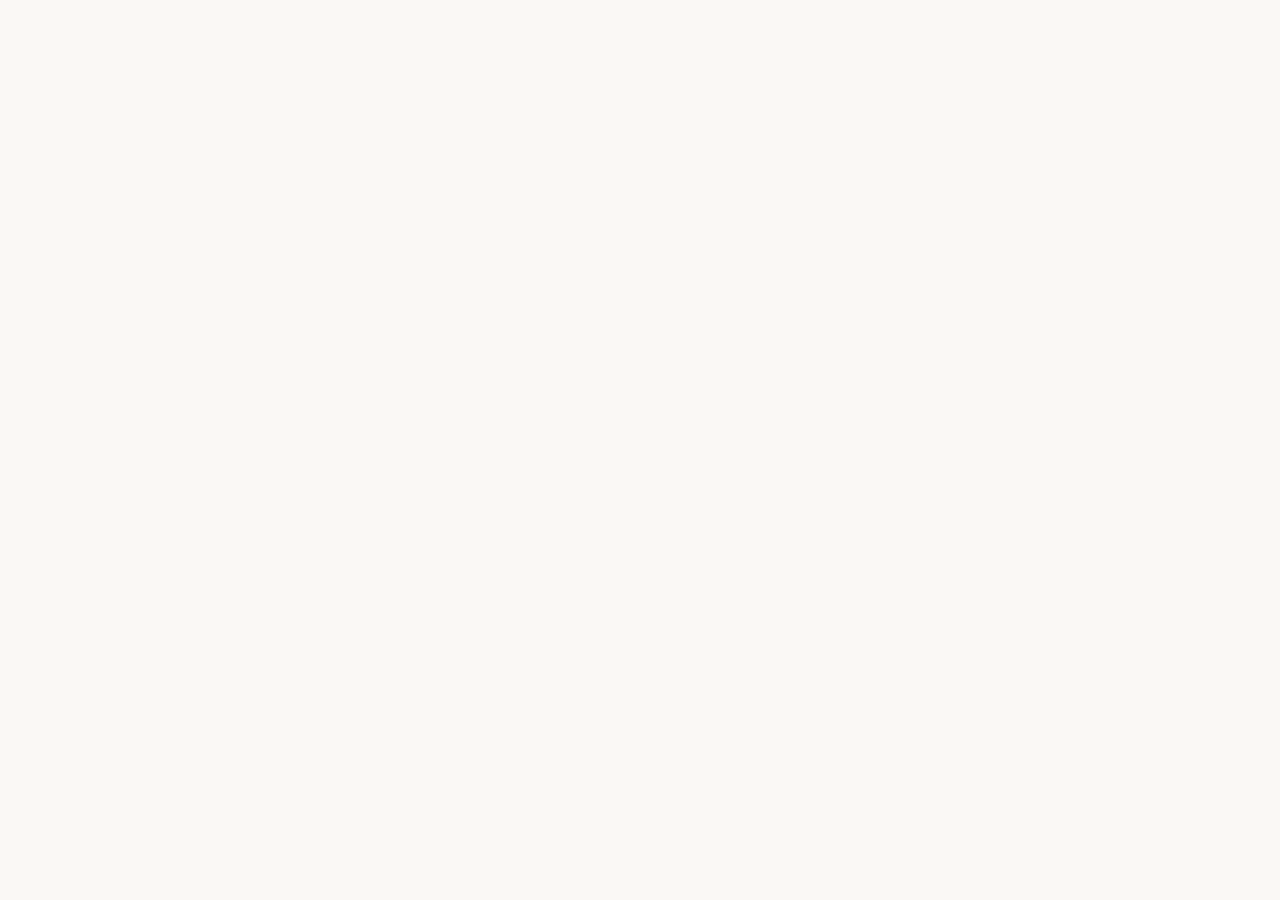
==== commit 07607ef6: "Fix script and stylesheet paths in index.html" ====
--- a/lovable/index.html
+++ b/lovable/index.html
@@ -13,8 +13,8 @@
     <meta name="twitter:card" content="summary_large_image" />
     <meta name="twitter:site" content="@Chriswu" />
     <meta name="twitter:image" content="https://lovable.dev/opengraph-image-p98pqg.png" />
-    <script type="module" crossorigin src="/assets/index-Dj03WeGy.js"></script>
-    <link rel="stylesheet" crossorigin href="/assets/index-DDyqptlk.css" />
+    <script type="module" crossorigin src="/loveable/index-Dj03WeGy.js"></script>
+    <link rel="stylesheet" crossorigin href="/lovable/index-DDyqptlk.css" />
   </head>
   <body>
     <div id="root"></div>
--- a/lovable/index-DDyqptlk.css
+++ b/lovable/index-DDyqptlk.css
@@ -0,0 +1 @@
+@import"https://fonts.googleapis.com/css2?family=Noto+Serif+TC:wght@400;500;600;700&family=Noto+Sans+TC:wght@300;400;500;600&display=swap";*,:before,:after{--tw-border-spacing-x: 0;--tw-border-spacing-y: 0;--tw-translate-x: 0;--tw-translate-y: 0;--tw-rotate: 0;--tw-skew-x: 0;--tw-skew-y: 0;--tw-scale-x: 1;--tw-scale-y: 1;--tw-pan-x: ;--tw-pan-y: ;--tw-pinch-zoom: ;--tw-scroll-snap-strictness: proximity;--tw-gradient-from-position: ;--tw-gradient-via-position: ;--tw-gradient-to-position: ;--tw-ordinal: ;--tw-slashed-zero: ;--tw-numeric-figure: ;--tw-numeric-spacing: ;--tw-numeric-fraction: ;--tw-ring-inset: ;--tw-ring-offset-width: 0px;--tw-ring-offset-color: #fff;--tw-ring-color: rgb(59 130 246 / .5);--tw-ring-offset-shadow: 0 0 #0000;--tw-ring-shadow: 0 0 #0000;--tw-shadow: 0 0 #0000;--tw-shadow-colored: 0 0 #0000;--tw-blur: ;--tw-brightness: ;--tw-contrast: ;--tw-grayscale: ;--tw-hue-rotate: ;--tw-invert: ;--tw-saturate: ;--tw-sepia: ;--tw-drop-shadow: ;--tw-backdrop-blur: ;--tw-backdrop-brightness: ;--tw-backdrop-contrast: ;--tw-backdrop-grayscale: ;--tw-backdrop-hue-rotate: ;--tw-backdrop-invert: ;--tw-backdrop-opacity: ;--tw-backdrop-saturate: ;--tw-backdrop-sepia: ;--tw-contain-size: ;--tw-contain-layout: ;--tw-contain-paint: ;--tw-contain-style: }::backdrop{--tw-border-spacing-x: 0;--tw-border-spacing-y: 0;--tw-translate-x: 0;--tw-translate-y: 0;--tw-rotate: 0;--tw-skew-x: 0;--tw-skew-y: 0;--tw-scale-x: 1;--tw-scale-y: 1;--tw-pan-x: ;--tw-pan-y: ;--tw-pinch-zoom: ;--tw-scroll-snap-strictness: proximity;--tw-gradient-from-position: ;--tw-gradient-via-position: ;--tw-gradient-to-position: ;--tw-ordinal: ;--tw-slashed-zero: ;--tw-numeric-figure: ;--tw-numeric-spacing: ;--tw-numeric-fraction: ;--tw-ring-inset: ;--tw-ring-offset-width: 0px;--tw-ring-offset-color: #fff;--tw-ring-color: rgb(59 130 246 / .5);--tw-ring-offset-shadow: 0 0 #0000;--tw-ring-shadow: 0 0 #0000;--tw-shadow: 0 0 #0000;--tw-shadow-colored: 0 0 #0000;--tw-blur: ;--tw-brightness: ;--tw-contrast: ;--tw-grayscale: ;--tw-hue-rotate: ;--tw-invert: ;--tw-saturate: ;--tw-sepia: ;--tw-drop-shadow: ;--tw-backdrop-blur: ;--tw-backdrop-brightness: ;--tw-backdrop-contrast: ;--tw-backdrop-grayscale: ;--tw-backdrop-hue-rotate: ;--tw-backdrop-invert: ;--tw-backdrop-opacity: ;--tw-backdrop-saturate: ;--tw-backdrop-sepia: ;--tw-contain-size: ;--tw-contain-layout: ;--tw-contain-paint: ;--tw-contain-style: }*,:before,:after{box-sizing:border-box;border-width:0;border-style:solid;border-color:#e5e7eb}:before,:after{--tw-content: ""}html,:host{line-height:1.5;-webkit-text-size-adjust:100%;-moz-tab-size:4;-o-tab-size:4;tab-size:4;font-family:Noto Sans TC,sans-serif;font-feature-settings:normal;font-variation-settings:normal;-webkit-tap-highlight-color:transparent}body{margin:0;line-height:inherit}hr{height:0;color:inherit;border-top-width:1px}abbr:where([title]){-webkit-text-decoration:underline dotted;text-decoration:underline dotted}h1,h2,h3,h4,h5,h6{font-size:inherit;font-weight:inherit}a{color:inherit;text-decoration:inherit}b,strong{font-weight:bolder}code,kbd,samp,pre{font-family:ui-monospace,SFMono-Regular,Menlo,Monaco,Consolas,Liberation Mono,Courier New,monospace;font-feature-settings:normal;font-variation-settings:normal;font-size:1em}small{font-size:80%}sub,sup{font-size:75%;line-height:0;position:relative;vertical-align:baseline}sub{bottom:-.25em}sup{top:-.5em}table{text-indent:0;border-color:inherit;border-collapse:collapse}button,input,optgroup,select,textarea{font-family:inherit;font-feature-settings:inherit;font-variation-settings:inherit;font-size:100%;font-weight:inherit;line-height:inherit;letter-spacing:inherit;color:inherit;margin:0;padding:0}button,select{text-transform:none}button,input:where([type=button]),input:where([type=reset]),input:where([type=submit]){-webkit-appearance:button;background-color:transparent;background-image:none}:-moz-focusring{outline:auto}:-moz-ui-invalid{box-shadow:none}progress{vertical-align:baseline}::-webkit-inner-spin-button,::-webkit-outer-spin-button{height:auto}[type=search]{-webkit-appearance:textfield;outline-offset:-2px}::-webkit-search-decoration{-webkit-appearance:none}::-webkit-file-upload-button{-webkit-appearance:button;font:inherit}summary{display:list-item}blockquote,dl,dd,h1,h2,h3,h4,h5,h6,hr,figure,p,pre{margin:0}fieldset{margin:0;padding:0}legend{padding:0}ol,ul,menu{list-style:none;margin:0;padding:0}dialog{padding:0}textarea{resize:vertical}input::-moz-placeholder,textarea::-moz-placeholder{opacity:1;color:#9ca3af}input::placeholder,textarea::placeholder{opacity:1;color:#9ca3af}button,[role=button]{cursor:pointer}:disabled{cursor:default}img,svg,video,canvas,audio,iframe,embed,object{display:block;vertical-align:middle}img,video{max-width:100%;height:auto}[hidden]:where(:not([hidden=until-found])){display:none}:root{--background: 38 33% 97%;--foreground: 220 18% 22%;--card: 37 40% 96%;--card-foreground: 220 18% 22%;--popover: 38 33% 97%;--popover-foreground: 220 18% 22%;--primary: 200 42% 52%;--primary-foreground: 0 0% 100%;--secondary: 35 35% 91%;--secondary-foreground: 220 18% 28%;--muted: 200 18% 93%;--muted-foreground: 215 14% 50%;--accent: 17 55% 72%;--accent-foreground: 17 60% 25%;--destructive: 0 84.2% 60.2%;--destructive-foreground: 210 40% 98%;--border: 30 20% 88%;--input: 30 20% 88%;--ring: 200 42% 52%;--radius: .75rem;--sidebar-background: 37 35% 95%;--sidebar-foreground: 220 15% 30%;--sidebar-primary: 200 42% 48%;--sidebar-primary-foreground: 0 0% 100%;--sidebar-accent: 200 25% 90%;--sidebar-accent-foreground: 200 40% 35%;--sidebar-border: 30 18% 88%;--sidebar-ring: 200 42% 52%;--ocean: 200 42% 52%;--ocean-light: 200 35% 88%;--sand: 35 35% 91%;--sand-warm: 30 40% 85%;--coral: 17 55% 72%;--mist: 200 18% 93%;--seafoam: 170 30% 85%;--dusk: 260 15% 72%}*{border-color:hsl(var(--border))}body{background-color:hsl(var(--background));color:hsl(var(--foreground));-webkit-font-smoothing:antialiased;-moz-osx-font-smoothing:grayscale;font-family:Noto Sans TC,sans-serif}h1,h2,h3,h4,h5,h6{font-family:"Noto Serif TC",serif;letter-spacing:-.025em}p{line-height:1.625;text-wrap:pretty}.sr-only{position:absolute;width:1px;height:1px;padding:0;margin:-1px;overflow:hidden;clip:rect(0,0,0,0);white-space:nowrap;border-width:0}.pointer-events-none{pointer-events:none}.pointer-events-auto{pointer-events:auto}.visible{visibility:visible}.invisible{visibility:hidden}.fixed{position:fixed}.absolute{position:absolute}.relative{position:relative}.sticky{position:sticky}.inset-0{top:0;right:0;bottom:0;left:0}.inset-x-0{left:0;right:0}.inset-y-0{top:0;bottom:0}.-bottom-12{bottom:-3rem}.-left-12{left:-3rem}.-right-12{right:-3rem}.-top-12{top:-3rem}.bottom-0{bottom:0}.left-0{left:0}.left-1{left:.25rem}.left-1\/2{left:50%}.left-2{left:.5rem}.left-2\.5{left:.625rem}.left-4{left:1rem}.left-\[50\%\]{left:50%}.right-0{right:0}.right-1{right:.25rem}.right-2{right:.5rem}.right-3{right:.75rem}.right-4{right:1rem}.top-0{top:0}.top-1{top:.25rem}.top-1\.5{top:.375rem}.top-1\/2{top:50%}.top-2{top:.5rem}.top-3\.5{top:.875rem}.top-4{top:1rem}.top-\[1px\]{top:1px}.top-\[50\%\]{top:50%}.top-\[60\%\]{top:60%}.top-full{top:100%}.z-10{z-index:10}.z-20{z-index:20}.z-30{z-index:30}.z-50{z-index:50}.z-\[100\]{z-index:100}.z-\[1\]{z-index:1}.col-span-1{grid-column:span 1 / span 1}.col-span-2{grid-column:span 2 / span 2}.row-span-2{grid-row:span 2 / span 2}.-mx-1{margin-left:-.25rem;margin-right:-.25rem}.mx-0{margin-left:0;margin-right:0}.mx-2{margin-left:.5rem;margin-right:.5rem}.mx-3\.5{margin-left:.875rem;margin-right:.875rem}.mx-auto{margin-left:auto;margin-right:auto}.my-0\.5{margin-top:.125rem;margin-bottom:.125rem}.my-1{margin-top:.25rem;margin-bottom:.25rem}.-ml-4{margin-left:-1rem}.-mt-1{margin-top:-.25rem}.-mt-4{margin-top:-1rem}.mb-1{margin-bottom:.25rem}.mb-10{margin-bottom:2.5rem}.mb-12{margin-bottom:3rem}.mb-2{margin-bottom:.5rem}.mb-3{margin-bottom:.75rem}.mb-4{margin-bottom:1rem}.mb-5{margin-bottom:1.25rem}.mb-8{margin-bottom:2rem}.ml-1{margin-left:.25rem}.ml-3{margin-left:.75rem}.ml-auto{margin-left:auto}.mr-2{margin-right:.5rem}.mr-\[120px\]{margin-right:120px}.mt-0\.5{margin-top:.125rem}.mt-1{margin-top:.25rem}.mt-1\.5{margin-top:.375rem}.mt-2{margin-top:.5rem}.mt-24{margin-top:6rem}.mt-4{margin-top:1rem}.mt-auto{margin-top:auto}.block{display:block}.flex{display:flex}.inline-flex{display:inline-flex}.table{display:table}.grid{display:grid}.hidden{display:none}.aspect-square{aspect-ratio:1 / 1}.aspect-video{aspect-ratio:16 / 9}.size-4{width:1rem;height:1rem}.h-1\.5{height:.375rem}.h-10{height:2.5rem}.h-11{height:2.75rem}.h-12{height:3rem}.h-2{height:.5rem}.h-2\.5{height:.625rem}.h-3{height:.75rem}.h-3\.5{height:.875rem}.h-4{height:1rem}.h-40{height:10rem}.h-44{height:11rem}.h-48{height:12rem}.h-5{height:1.25rem}.h-52{height:13rem}.h-6{height:1.5rem}.h-64{height:16rem}.h-7{height:1.75rem}.h-72{height:18rem}.h-8{height:2rem}.h-9{height:2.25rem}.h-\[1px\]{height:1px}.h-\[60vh\]{height:60vh}.h-\[var\(--radix-navigation-menu-viewport-height\)\]{height:var(--radix-navigation-menu-viewport-height)}.h-\[var\(--radix-select-trigger-height\)\]{height:var(--radix-select-trigger-height)}.h-auto{height:auto}.h-full{height:100%}.h-px{height:1px}.h-svh{height:100svh}.max-h-96{max-height:24rem}.max-h-\[300px\]{max-height:300px}.max-h-screen{max-height:100vh}.min-h-0{min-height:0px}.min-h-\[400px\]{min-height:400px}.min-h-\[80px\]{min-height:80px}.min-h-screen{min-height:100vh}.min-h-svh{min-height:100svh}.w-0{width:0px}.w-1{width:.25rem}.w-10{width:2.5rem}.w-11{width:2.75rem}.w-2{width:.5rem}.w-2\.5{width:.625rem}.w-3{width:.75rem}.w-3\.5{width:.875rem}.w-3\/4{width:75%}.w-4{width:1rem}.w-5{width:1.25rem}.w-64{width:16rem}.w-7{width:1.75rem}.w-72{width:18rem}.w-8{width:2rem}.w-9{width:2.25rem}.w-\[--sidebar-width\]{width:var(--sidebar-width)}.w-\[100px\]{width:100px}.w-\[1px\]{width:1px}.w-auto{width:auto}.w-full{width:100%}.w-max{width:-moz-max-content;width:max-content}.w-px{width:1px}.min-w-0{min-width:0px}.min-w-5{min-width:1.25rem}.min-w-\[12rem\]{min-width:12rem}.min-w-\[8rem\]{min-width:8rem}.min-w-\[var\(--radix-select-trigger-width\)\]{min-width:var(--radix-select-trigger-width)}.max-w-2xl{max-width:42rem}.max-w-3xl{max-width:48rem}.max-w-4xl{max-width:56rem}.max-w-5xl{max-width:64rem}.max-w-\[--skeleton-width\]{max-width:var(--skeleton-width)}.max-w-lg{max-width:32rem}.max-w-max{max-width:-moz-max-content;max-width:max-content}.flex-1{flex:1 1 0%}.shrink-0{flex-shrink:0}.grow{flex-grow:1}.grow-0{flex-grow:0}.basis-full{flex-basis:100%}.caption-bottom{caption-side:bottom}.border-collapse{border-collapse:collapse}.-translate-x-1\/2{--tw-translate-x: -50%;transform:translate(var(--tw-translate-x),var(--tw-translate-y)) rotate(var(--tw-rotate)) skew(var(--tw-skew-x)) skewY(var(--tw-skew-y)) scaleX(var(--tw-scale-x)) scaleY(var(--tw-scale-y))}.-translate-x-px{--tw-translate-x: -1px;transform:translate(var(--tw-translate-x),var(--tw-translate-y)) rotate(var(--tw-rotate)) skew(var(--tw-skew-x)) skewY(var(--tw-skew-y)) scaleX(var(--tw-scale-x)) scaleY(var(--tw-scale-y))}.-translate-y-1\/2{--tw-translate-y: -50%;transform:translate(var(--tw-translate-x),var(--tw-translate-y)) rotate(var(--tw-rotate)) skew(var(--tw-skew-x)) skewY(var(--tw-skew-y)) scaleX(var(--tw-scale-x)) scaleY(var(--tw-scale-y))}.translate-x-\[-50\%\]{--tw-translate-x: -50%;transform:translate(var(--tw-translate-x),var(--tw-translate-y)) rotate(var(--tw-rotate)) skew(var(--tw-skew-x)) skewY(var(--tw-skew-y)) scaleX(var(--tw-scale-x)) scaleY(var(--tw-scale-y))}.translate-x-px{--tw-translate-x: 1px;transform:translate(var(--tw-translate-x),var(--tw-translate-y)) rotate(var(--tw-rotate)) skew(var(--tw-skew-x)) skewY(var(--tw-skew-y)) scaleX(var(--tw-scale-x)) scaleY(var(--tw-scale-y))}.translate-y-\[-50\%\]{--tw-translate-y: -50%;transform:translate(var(--tw-translate-x),var(--tw-translate-y)) rotate(var(--tw-rotate)) skew(var(--tw-skew-x)) skewY(var(--tw-skew-y)) scaleX(var(--tw-scale-x)) scaleY(var(--tw-scale-y))}.rotate-180{--tw-rotate: 180deg;transform:translate(var(--tw-translate-x),var(--tw-translate-y)) rotate(var(--tw-rotate)) skew(var(--tw-skew-x)) skewY(var(--tw-skew-y)) scaleX(var(--tw-scale-x)) scaleY(var(--tw-scale-y))}.rotate-45{--tw-rotate: 45deg;transform:translate(var(--tw-translate-x),var(--tw-translate-y)) rotate(var(--tw-rotate)) skew(var(--tw-skew-x)) skewY(var(--tw-skew-y)) scaleX(var(--tw-scale-x)) scaleY(var(--tw-scale-y))}.rotate-90{--tw-rotate: 90deg;transform:translate(var(--tw-translate-x),var(--tw-translate-y)) rotate(var(--tw-rotate)) skew(var(--tw-skew-x)) skewY(var(--tw-skew-y)) scaleX(var(--tw-scale-x)) scaleY(var(--tw-scale-y))}.transform{transform:translate(var(--tw-translate-x),var(--tw-translate-y)) rotate(var(--tw-rotate)) skew(var(--tw-skew-x)) skewY(var(--tw-skew-y)) scaleX(var(--tw-scale-x)) scaleY(var(--tw-scale-y))}@keyframes pulse{50%{opacity:.5}}.animate-pulse{animation:pulse 2s cubic-bezier(.4,0,.6,1) infinite}.cursor-default{cursor:default}.cursor-pointer{cursor:pointer}.touch-none{touch-action:none}.select-none{-webkit-user-select:none;-moz-user-select:none;user-select:none}.list-none{list-style-type:none}.grid-cols-1{grid-template-columns:repeat(1,minmax(0,1fr))}.grid-cols-2{grid-template-columns:repeat(2,minmax(0,1fr))}.flex-row{flex-direction:row}.flex-col{flex-direction:column}.flex-col-reverse{flex-direction:column-reverse}.flex-wrap{flex-wrap:wrap}.items-start{align-items:flex-start}.items-end{align-items:flex-end}.items-center{align-items:center}.items-baseline{align-items:baseline}.items-stretch{align-items:stretch}.justify-center{justify-content:center}.justify-between{justify-content:space-between}.gap-0\.5{gap:.125rem}.gap-1{gap:.25rem}.gap-1\.5{gap:.375rem}.gap-2{gap:.5rem}.gap-3{gap:.75rem}.gap-4{gap:1rem}.gap-6{gap:1.5rem}.space-x-1>:not([hidden])~:not([hidden]){--tw-space-x-reverse: 0;margin-right:calc(.25rem * var(--tw-space-x-reverse));margin-left:calc(.25rem * calc(1 - var(--tw-space-x-reverse)))}.space-x-4>:not([hidden])~:not([hidden]){--tw-space-x-reverse: 0;margin-right:calc(1rem * var(--tw-space-x-reverse));margin-left:calc(1rem * calc(1 - var(--tw-space-x-reverse)))}.space-y-1>:not([hidden])~:not([hidden]){--tw-space-y-reverse: 0;margin-top:calc(.25rem * calc(1 - var(--tw-space-y-reverse)));margin-bottom:calc(.25rem * var(--tw-space-y-reverse))}.space-y-1\.5>:not([hidden])~:not([hidden]){--tw-space-y-reverse: 0;margin-top:calc(.375rem * calc(1 - var(--tw-space-y-reverse)));margin-bottom:calc(.375rem * var(--tw-space-y-reverse))}.space-y-16>:not([hidden])~:not([hidden]){--tw-space-y-reverse: 0;margin-top:calc(4rem * calc(1 - var(--tw-space-y-reverse)));margin-bottom:calc(4rem * var(--tw-space-y-reverse))}.space-y-2>:not([hidden])~:not([hidden]){--tw-space-y-reverse: 0;margin-top:calc(.5rem * calc(1 - var(--tw-space-y-reverse)));margin-bottom:calc(.5rem * var(--tw-space-y-reverse))}.space-y-3>:not([hidden])~:not([hidden]){--tw-space-y-reverse: 0;margin-top:calc(.75rem * calc(1 - var(--tw-space-y-reverse)));margin-bottom:calc(.75rem * var(--tw-space-y-reverse))}.space-y-4>:not([hidden])~:not([hidden]){--tw-space-y-reverse: 0;margin-top:calc(1rem * calc(1 - var(--tw-space-y-reverse)));margin-bottom:calc(1rem * var(--tw-space-y-reverse))}.space-y-8>:not([hidden])~:not([hidden]){--tw-space-y-reverse: 0;margin-top:calc(2rem * calc(1 - var(--tw-space-y-reverse)));margin-bottom:calc(2rem * var(--tw-space-y-reverse))}.overflow-auto{overflow:auto}.overflow-hidden{overflow:hidden}.overflow-y-auto{overflow-y:auto}.overflow-x-hidden{overflow-x:hidden}.whitespace-nowrap{white-space:nowrap}.break-words{overflow-wrap:break-word}.rounded-\[2px\]{border-radius:2px}.rounded-\[inherit\]{border-radius:inherit}.rounded-full{border-radius:9999px}.rounded-lg{border-radius:var(--radius)}.rounded-md{border-radius:calc(var(--radius) - 2px)}.rounded-sm{border-radius:calc(var(--radius) - 4px)}.rounded-t-\[10px\]{border-top-left-radius:10px;border-top-right-radius:10px}.rounded-tl-sm{border-top-left-radius:calc(var(--radius) - 4px)}.border{border-width:1px}.border-2{border-width:2px}.border-\[1\.5px\]{border-width:1.5px}.border-y{border-top-width:1px;border-bottom-width:1px}.border-b{border-bottom-width:1px}.border-l{border-left-width:1px}.border-r{border-right-width:1px}.border-r-0{border-right-width:0px}.border-t{border-top-width:1px}.border-dashed{border-style:dashed}.border-\[--color-border\]{border-color:var(--color-border)}.border-background{border-color:hsl(var(--background))}.border-border\/50{border-color:hsl(var(--border) / .5)}.border-destructive{border-color:hsl(var(--destructive))}.border-destructive\/50{border-color:hsl(var(--destructive) / .5)}.border-input{border-color:hsl(var(--input))}.border-primary{border-color:hsl(var(--primary))}.border-sidebar-border{border-color:hsl(var(--sidebar-border))}.border-transparent{border-color:transparent}.border-l-transparent{border-left-color:transparent}.border-t-transparent{border-top-color:transparent}.bg-\[--color-bg\]{background-color:var(--color-bg)}.bg-accent{background-color:hsl(var(--accent))}.bg-background{background-color:hsl(var(--background))}.bg-background\/80{background-color:hsl(var(--background) / .8)}.bg-black\/80{background-color:#000c}.bg-border{background-color:hsl(var(--border))}.bg-card{background-color:hsl(var(--card))}.bg-destructive{background-color:hsl(var(--destructive))}.bg-foreground{background-color:hsl(var(--foreground))}.bg-muted{background-color:hsl(var(--muted))}.bg-muted\/50{background-color:hsl(var(--muted) / .5)}.bg-ocean-light{background-color:hsl(var(--ocean-light))}.bg-popover{background-color:hsl(var(--popover))}.bg-primary{background-color:hsl(var(--primary))}.bg-seafoam{background-color:hsl(var(--seafoam))}.bg-secondary{background-color:hsl(var(--secondary))}.bg-sidebar{background-color:hsl(var(--sidebar-background))}.bg-sidebar-border{background-color:hsl(var(--sidebar-border))}.bg-transparent{background-color:transparent}.bg-gradient-to-t{background-image:linear-gradient(to top,var(--tw-gradient-stops))}.from-background{--tw-gradient-from: hsl(var(--background)) var(--tw-gradient-from-position);--tw-gradient-to: hsl(var(--background) / 0) var(--tw-gradient-to-position);--tw-gradient-stops: var(--tw-gradient-from), var(--tw-gradient-to)}.from-foreground\/50{--tw-gradient-from: hsl(var(--foreground) / .5) var(--tw-gradient-from-position);--tw-gradient-to: hsl(var(--foreground) / 0) var(--tw-gradient-to-position);--tw-gradient-stops: var(--tw-gradient-from), var(--tw-gradient-to)}.from-foreground\/60{--tw-gradient-from: hsl(var(--foreground) / .6) var(--tw-gradient-from-position);--tw-gradient-to: hsl(var(--foreground) / 0) var(--tw-gradient-to-position);--tw-gradient-stops: var(--tw-gradient-from), var(--tw-gradient-to)}.via-background\/40{--tw-gradient-to: hsl(var(--background) / 0) var(--tw-gradient-to-position);--tw-gradient-stops: var(--tw-gradient-from), hsl(var(--background) / .4) var(--tw-gradient-via-position), var(--tw-gradient-to)}.to-transparent{--tw-gradient-to: transparent var(--tw-gradient-to-position)}.fill-coral{fill:hsl(var(--coral))}.fill-current{fill:currentColor}.object-cover{-o-object-fit:cover;object-fit:cover}.p-0{padding:0}.p-1{padding:.25rem}.p-2{padding:.5rem}.p-3{padding:.75rem}.p-4{padding:1rem}.p-5{padding:1.25rem}.p-6{padding:1.5rem}.p-\[1px\]{padding:1px}.px-0{padding-left:0;padding-right:0}.px-1{padding-left:.25rem;padding-right:.25rem}.px-2{padding-left:.5rem;padding-right:.5rem}.px-2\.5{padding-left:.625rem;padding-right:.625rem}.px-3{padding-left:.75rem;padding-right:.75rem}.px-4{padding-left:1rem;padding-right:1rem}.px-5{padding-left:1.25rem;padding-right:1.25rem}.px-6{padding-left:1.5rem;padding-right:1.5rem}.px-8{padding-left:2rem;padding-right:2rem}.py-0\.5{padding-top:.125rem;padding-bottom:.125rem}.py-1{padding-top:.25rem;padding-bottom:.25rem}.py-1\.5{padding-top:.375rem;padding-bottom:.375rem}.py-12{padding-top:3rem;padding-bottom:3rem}.py-16{padding-top:4rem;padding-bottom:4rem}.py-2{padding-top:.5rem;padding-bottom:.5rem}.py-2\.5{padding-top:.625rem;padding-bottom:.625rem}.py-3{padding-top:.75rem;padding-bottom:.75rem}.py-4{padding-top:1rem;padding-bottom:1rem}.py-6{padding-top:1.5rem;padding-bottom:1.5rem}.py-8{padding-top:2rem;padding-bottom:2rem}.pb-3{padding-bottom:.75rem}.pb-4{padding-bottom:1rem}.pb-6{padding-bottom:1.5rem}.pl-12{padding-left:3rem}.pl-2\.5{padding-left:.625rem}.pl-4{padding-left:1rem}.pl-8{padding-left:2rem}.pr-2{padding-right:.5rem}.pr-2\.5{padding-right:.625rem}.pr-8{padding-right:2rem}.pt-0{padding-top:0}.pt-1{padding-top:.25rem}.pt-3{padding-top:.75rem}.pt-4{padding-top:1rem}.pt-8{padding-top:2rem}.text-left{text-align:left}.text-center{text-align:center}.align-middle{vertical-align:middle}.font-mono{font-family:ui-monospace,SFMono-Regular,Menlo,Monaco,Consolas,Liberation Mono,Courier New,monospace}.font-serif{font-family:"Noto Serif TC",serif}.text-2xl{font-size:1.5rem;line-height:2rem}.text-3xl{font-size:1.875rem;line-height:2.25rem}.text-4xl{font-size:2.25rem;line-height:2.5rem}.text-\[0\.8rem\]{font-size:.8rem}.text-\[10px\]{font-size:10px}.text-\[11px\]{font-size:11px}.text-base{font-size:1rem;line-height:1.5rem}.text-lg{font-size:1.125rem;line-height:1.75rem}.text-sm{font-size:.875rem;line-height:1.25rem}.text-xl{font-size:1.25rem;line-height:1.75rem}.text-xs{font-size:.75rem;line-height:1rem}.font-bold{font-weight:700}.font-medium{font-weight:500}.font-normal{font-weight:400}.font-semibold{font-weight:600}.uppercase{text-transform:uppercase}.tabular-nums{--tw-numeric-spacing: tabular-nums;font-variant-numeric:var(--tw-ordinal) var(--tw-slashed-zero) var(--tw-numeric-figure) var(--tw-numeric-spacing) var(--tw-numeric-fraction)}.leading-none{line-height:1}.leading-relaxed{line-height:1.625}.leading-tight{line-height:1.25}.tracking-tight{letter-spacing:-.025em}.tracking-wider{letter-spacing:.05em}.tracking-widest{letter-spacing:.1em}.text-accent-foreground{color:hsl(var(--accent-foreground))}.text-background{color:hsl(var(--background))}.text-background\/70{color:hsl(var(--background) / .7)}.text-border{color:hsl(var(--border))}.text-card-foreground{color:hsl(var(--card-foreground))}.text-coral{color:hsl(var(--coral))}.text-current{color:currentColor}.text-destructive{color:hsl(var(--destructive))}.text-destructive-foreground{color:hsl(var(--destructive-foreground))}.text-foreground{color:hsl(var(--foreground))}.text-foreground\/50{color:hsl(var(--foreground) / .5)}.text-foreground\/70{color:hsl(var(--foreground) / .7)}.text-foreground\/75{color:hsl(var(--foreground) / .75)}.text-foreground\/80{color:hsl(var(--foreground) / .8)}.text-muted-foreground{color:hsl(var(--muted-foreground))}.text-muted-foreground\/60{color:hsl(var(--muted-foreground) / .6)}.text-popover-foreground{color:hsl(var(--popover-foreground))}.text-primary{color:hsl(var(--primary))}.text-primary-foreground{color:hsl(var(--primary-foreground))}.text-secondary-foreground{color:hsl(var(--secondary-foreground))}.text-sidebar-foreground{color:hsl(var(--sidebar-foreground))}.text-sidebar-foreground\/70{color:hsl(var(--sidebar-foreground) / .7)}.underline{text-decoration-line:underline}.underline-offset-4{text-underline-offset:4px}.opacity-0{opacity:0}.opacity-50{opacity:.5}.opacity-60{opacity:.6}.opacity-70{opacity:.7}.opacity-90{opacity:.9}.shadow-\[0_0_0_1px_hsl\(var\(--sidebar-border\)\)\]{--tw-shadow: 0 0 0 1px hsl(var(--sidebar-border));--tw-shadow-colored: 0 0 0 1px var(--tw-shadow-color);box-shadow:var(--tw-ring-offset-shadow, 0 0 #0000),var(--tw-ring-shadow, 0 0 #0000),var(--tw-shadow)}.shadow-lg{--tw-shadow: 0 10px 15px -3px rgb(0 0 0 / .1), 0 4px 6px -4px rgb(0 0 0 / .1);--tw-shadow-colored: 0 10px 15px -3px var(--tw-shadow-color), 0 4px 6px -4px var(--tw-shadow-color);box-shadow:var(--tw-ring-offset-shadow, 0 0 #0000),var(--tw-ring-shadow, 0 0 #0000),var(--tw-shadow)}.shadow-md{--tw-shadow: 0 4px 6px -1px rgb(0 0 0 / .1), 0 2px 4px -2px rgb(0 0 0 / .1);--tw-shadow-colored: 0 4px 6px -1px var(--tw-shadow-color), 0 2px 4px -2px var(--tw-shadow-color);box-shadow:var(--tw-ring-offset-shadow, 0 0 #0000),var(--tw-ring-shadow, 0 0 #0000),var(--tw-shadow)}.shadow-none{--tw-shadow: 0 0 #0000;--tw-shadow-colored: 0 0 #0000;box-shadow:var(--tw-ring-offset-shadow, 0 0 #0000),var(--tw-ring-shadow, 0 0 #0000),var(--tw-shadow)}.shadow-sm{--tw-shadow: 0 1px 2px 0 rgb(0 0 0 / .05);--tw-shadow-colored: 0 1px 2px 0 var(--tw-shadow-color);box-shadow:var(--tw-ring-offset-shadow, 0 0 #0000),var(--tw-ring-shadow, 0 0 #0000),var(--tw-shadow)}.shadow-xl{--tw-shadow: 0 20px 25px -5px rgb(0 0 0 / .1), 0 8px 10px -6px rgb(0 0 0 / .1);--tw-shadow-colored: 0 20px 25px -5px var(--tw-shadow-color), 0 8px 10px -6px var(--tw-shadow-color);box-shadow:var(--tw-ring-offset-shadow, 0 0 #0000),var(--tw-ring-shadow, 0 0 #0000),var(--tw-shadow)}.outline-none{outline:2px solid transparent;outline-offset:2px}.outline{outline-style:solid}.ring-0{--tw-ring-offset-shadow: var(--tw-ring-inset) 0 0 0 var(--tw-ring-offset-width) var(--tw-ring-offset-color);--tw-ring-shadow: var(--tw-ring-inset) 0 0 0 calc(0px + var(--tw-ring-offset-width)) var(--tw-ring-color);box-shadow:var(--tw-ring-offset-shadow),var(--tw-ring-shadow),var(--tw-shadow, 0 0 #0000)}.ring-2{--tw-ring-offset-shadow: var(--tw-ring-inset) 0 0 0 var(--tw-ring-offset-width) var(--tw-ring-offset-color);--tw-ring-shadow: var(--tw-ring-inset) 0 0 0 calc(2px + var(--tw-ring-offset-width)) var(--tw-ring-color);box-shadow:var(--tw-ring-offset-shadow),var(--tw-ring-shadow),var(--tw-shadow, 0 0 #0000)}.ring-ring{--tw-ring-color: hsl(var(--ring))}.ring-sidebar-ring{--tw-ring-color: hsl(var(--sidebar-ring))}.ring-offset-background{--tw-ring-offset-color: hsl(var(--background))}.blur{--tw-blur: blur(8px);filter:var(--tw-blur) var(--tw-brightness) var(--tw-contrast) var(--tw-grayscale) var(--tw-hue-rotate) var(--tw-invert) var(--tw-saturate) var(--tw-sepia) var(--tw-drop-shadow)}.filter{filter:var(--tw-blur) var(--tw-brightness) var(--tw-contrast) var(--tw-grayscale) var(--tw-hue-rotate) var(--tw-invert) var(--tw-saturate) var(--tw-sepia) var(--tw-drop-shadow)}.backdrop-blur-sm{--tw-backdrop-blur: blur(4px);-webkit-backdrop-filter:var(--tw-backdrop-blur) var(--tw-backdrop-brightness) var(--tw-backdrop-contrast) var(--tw-backdrop-grayscale) var(--tw-backdrop-hue-rotate) var(--tw-backdrop-invert) var(--tw-backdrop-opacity) var(--tw-backdrop-saturate) var(--tw-backdrop-sepia);backdrop-filter:var(--tw-backdrop-blur) var(--tw-backdrop-brightness) var(--tw-backdrop-contrast) var(--tw-backdrop-grayscale) var(--tw-backdrop-hue-rotate) var(--tw-backdrop-invert) var(--tw-backdrop-opacity) var(--tw-backdrop-saturate) var(--tw-backdrop-sepia)}.transition{transition-property:color,background-color,border-color,text-decoration-color,fill,stroke,opacity,box-shadow,transform,filter,-webkit-backdrop-filter;transition-property:color,background-color,border-color,text-decoration-color,fill,stroke,opacity,box-shadow,transform,filter,backdrop-filter;transition-property:color,background-color,border-color,text-decoration-color,fill,stroke,opacity,box-shadow,transform,filter,backdrop-filter,-webkit-backdrop-filter;transition-timing-function:cubic-bezier(.4,0,.2,1);transition-duration:.15s}.transition-\[left\,right\,width\]{transition-property:left,right,width;transition-timing-function:cubic-bezier(.4,0,.2,1);transition-duration:.15s}.transition-\[margin\,opa\]{transition-property:margin,opa;transition-timing-function:cubic-bezier(.4,0,.2,1);transition-duration:.15s}.transition-\[width\,height\,padding\]{transition-property:width,height,padding;transition-timing-function:cubic-bezier(.4,0,.2,1);transition-duration:.15s}.transition-\[width\]{transition-property:width;transition-timing-function:cubic-bezier(.4,0,.2,1);transition-duration:.15s}.transition-all{transition-property:all;transition-timing-function:cubic-bezier(.4,0,.2,1);transition-duration:.15s}.transition-colors{transition-property:color,background-color,border-color,text-decoration-color,fill,stroke;transition-timing-function:cubic-bezier(.4,0,.2,1);transition-duration:.15s}.transition-opacity{transition-property:opacity;transition-timing-function:cubic-bezier(.4,0,.2,1);transition-duration:.15s}.transition-transform{transition-property:transform;transition-timing-function:cubic-bezier(.4,0,.2,1);transition-duration:.15s}.duration-1000{transition-duration:1s}.duration-200{transition-duration:.2s}.duration-300{transition-duration:.3s}.duration-500{transition-duration:.5s}.duration-700{transition-duration:.7s}.ease-in-out{transition-timing-function:cubic-bezier(.4,0,.2,1)}.ease-linear{transition-timing-function:linear}@keyframes enter{0%{opacity:var(--tw-enter-opacity, 1);transform:translate3d(var(--tw-enter-translate-x, 0),var(--tw-enter-translate-y, 0),0) scale3d(var(--tw-enter-scale, 1),var(--tw-enter-scale, 1),var(--tw-enter-scale, 1)) rotate(var(--tw-enter-rotate, 0))}}@keyframes exit{to{opacity:var(--tw-exit-opacity, 1);transform:translate3d(var(--tw-exit-translate-x, 0),var(--tw-exit-translate-y, 0),0) scale3d(var(--tw-exit-scale, 1),var(--tw-exit-scale, 1),var(--tw-exit-scale, 1)) rotate(var(--tw-exit-rotate, 0))}}.animate-in{animation-name:enter;animation-duration:.15s;--tw-enter-opacity: initial;--tw-enter-scale: initial;--tw-enter-rotate: initial;--tw-enter-translate-x: initial;--tw-enter-translate-y: initial}.fade-in-0{--tw-enter-opacity: 0}.fade-in-80{--tw-enter-opacity: .8}.zoom-in-95{--tw-enter-scale: .95}.duration-1000{animation-duration:1s}.duration-200{animation-duration:.2s}.duration-300{animation-duration:.3s}.duration-500{animation-duration:.5s}.duration-700{animation-duration:.7s}.ease-in-out{animation-timing-function:cubic-bezier(.4,0,.2,1)}.ease-linear{animation-timing-function:linear}.text-balance{text-wrap:balance}.wave-divider{position:relative;width:100%;overflow:hidden;line-height:0}.wave-divider svg{position:relative;display:block;width:calc(100% + 1.3px);height:48px}.wave-divider .shape-fill{fill:hsl(var(--background))}.postcard-frame{border:2px solid hsl(var(--border));border-radius:var(--radius);box-shadow:0 1px 3px hsl(var(--foreground) / .04),0 4px 12px hsl(var(--foreground) / .06);transition:box-shadow .3s ease-out,transform .3s ease-out}.postcard-frame:hover{box-shadow:0 2px 6px hsl(var(--foreground) / .06),0 8px 24px hsl(var(--foreground) / .1);transform:translateY(-2px)}.ticket-stub{position:relative;border:1.5px dashed hsl(var(--border));border-radius:var(--radius);padding:1rem 1.25rem}.ticket-stub:before,.ticket-stub:after{content:"";position:absolute;width:16px;height:16px;background:hsl(var(--background));border-radius:50%;top:50%;transform:translateY(-50%);border:1.5px dashed hsl(var(--border))}.ticket-stub:before{left:-9px}.ticket-stub:after{right:-9px}@keyframes reveal-up{0%{opacity:0;transform:translateY(16px);filter:blur(4px)}to{opacity:1;transform:translateY(0);filter:blur(0)}}.animate-reveal{animation:reveal-up .6s cubic-bezier(.16,1,.3,1) both}.animate-reveal-delay-1{animation-delay:80ms}.animate-reveal-delay-2{animation-delay:.16s}.animate-reveal-delay-3{animation-delay:.24s}.animate-reveal-delay-4{animation-delay:.32s}@keyframes fade-in{0%{opacity:0}to{opacity:1}}.animate-fade-in{animation:fade-in .8s ease-out both}.file\:border-0::file-selector-button{border-width:0px}.file\:bg-transparent::file-selector-button{background-color:transparent}.file\:text-sm::file-selector-button{font-size:.875rem;line-height:1.25rem}.file\:font-medium::file-selector-button{font-weight:500}.file\:text-foreground::file-selector-button{color:hsl(var(--foreground))}.placeholder\:text-muted-foreground::-moz-placeholder{color:hsl(var(--muted-foreground))}.placeholder\:text-muted-foreground::placeholder{color:hsl(var(--muted-foreground))}.after\:absolute:after{content:var(--tw-content);position:absolute}.after\:-inset-2:after{content:var(--tw-content);top:-.5rem;right:-.5rem;bottom:-.5rem;left:-.5rem}.after\:inset-y-0:after{content:var(--tw-content);top:0;bottom:0}.after\:left-1\/2:after{content:var(--tw-content);left:50%}.after\:w-1:after{content:var(--tw-content);width:.25rem}.after\:w-\[2px\]:after{content:var(--tw-content);width:2px}.after\:-translate-x-1\/2:after{content:var(--tw-content);--tw-translate-x: -50%;transform:translate(var(--tw-translate-x),var(--tw-translate-y)) rotate(var(--tw-rotate)) skew(var(--tw-skew-x)) skewY(var(--tw-skew-y)) scaleX(var(--tw-scale-x)) scaleY(var(--tw-scale-y))}.first\:rounded-l-md:first-child{border-top-left-radius:calc(var(--radius) - 2px);border-bottom-left-radius:calc(var(--radius) - 2px)}.first\:border-l:first-child{border-left-width:1px}.last\:rounded-r-md:last-child{border-top-right-radius:calc(var(--radius) - 2px);border-bottom-right-radius:calc(var(--radius) - 2px)}.focus-within\:relative:focus-within{position:relative}.focus-within\:z-20:focus-within{z-index:20}.hover\:bg-accent:hover{background-color:hsl(var(--accent))}.hover\:bg-destructive\/80:hover{background-color:hsl(var(--destructive) / .8)}.hover\:bg-destructive\/90:hover{background-color:hsl(var(--destructive) / .9)}.hover\:bg-muted:hover{background-color:hsl(var(--muted))}.hover\:bg-muted\/50:hover{background-color:hsl(var(--muted) / .5)}.hover\:bg-ocean-light\/50:hover{background-color:hsl(var(--ocean-light) / .5)}.hover\:bg-primary:hover{background-color:hsl(var(--primary))}.hover\:bg-primary\/80:hover{background-color:hsl(var(--primary) / .8)}.hover\:bg-primary\/90:hover{background-color:hsl(var(--primary) / .9)}.hover\:bg-secondary:hover{background-color:hsl(var(--secondary))}.hover\:bg-secondary\/80:hover{background-color:hsl(var(--secondary) / .8)}.hover\:bg-sidebar-accent:hover{background-color:hsl(var(--sidebar-accent))}.hover\:text-accent-foreground:hover{color:hsl(var(--accent-foreground))}.hover\:text-foreground:hover{color:hsl(var(--foreground))}.hover\:text-muted-foreground:hover{color:hsl(var(--muted-foreground))}.hover\:text-primary-foreground:hover{color:hsl(var(--primary-foreground))}.hover\:text-primary\/90:hover{color:hsl(var(--primary) / .9)}.hover\:text-sidebar-accent-foreground:hover{color:hsl(var(--sidebar-accent-foreground))}.hover\:underline:hover{text-decoration-line:underline}.hover\:opacity-100:hover{opacity:1}.hover\:shadow-\[0_0_0_1px_hsl\(var\(--sidebar-accent\)\)\]:hover{--tw-shadow: 0 0 0 1px hsl(var(--sidebar-accent));--tw-shadow-colored: 0 0 0 1px var(--tw-shadow-color);box-shadow:var(--tw-ring-offset-shadow, 0 0 #0000),var(--tw-ring-shadow, 0 0 #0000),var(--tw-shadow)}.hover\:after\:bg-sidebar-border:hover:after{content:var(--tw-content);background-color:hsl(var(--sidebar-border))}.focus\:bg-accent:focus{background-color:hsl(var(--accent))}.focus\:bg-primary:focus{background-color:hsl(var(--primary))}.focus\:text-accent-foreground:focus{color:hsl(var(--accent-foreground))}.focus\:text-primary-foreground:focus{color:hsl(var(--primary-foreground))}.focus\:opacity-100:focus{opacity:1}.focus\:outline-none:focus{outline:2px solid transparent;outline-offset:2px}.focus\:ring-2:focus{--tw-ring-offset-shadow: var(--tw-ring-inset) 0 0 0 var(--tw-ring-offset-width) var(--tw-ring-offset-color);--tw-ring-shadow: var(--tw-ring-inset) 0 0 0 calc(2px + var(--tw-ring-offset-width)) var(--tw-ring-color);box-shadow:var(--tw-ring-offset-shadow),var(--tw-ring-shadow),var(--tw-shadow, 0 0 #0000)}.focus\:ring-ring:focus{--tw-ring-color: hsl(var(--ring))}.focus\:ring-offset-2:focus{--tw-ring-offset-width: 2px}.focus-visible\:outline-none:focus-visible{outline:2px solid transparent;outline-offset:2px}.focus-visible\:ring-1:focus-visible{--tw-ring-offset-shadow: var(--tw-ring-inset) 0 0 0 var(--tw-ring-offset-width) var(--tw-ring-offset-color);--tw-ring-shadow: var(--tw-ring-inset) 0 0 0 calc(1px + var(--tw-ring-offset-width)) var(--tw-ring-color);box-shadow:var(--tw-ring-offset-shadow),var(--tw-ring-shadow),var(--tw-shadow, 0 0 #0000)}.focus-visible\:ring-2:focus-visible{--tw-ring-offset-shadow: var(--tw-ring-inset) 0 0 0 var(--tw-ring-offset-width) var(--tw-ring-offset-color);--tw-ring-shadow: var(--tw-ring-inset) 0 0 0 calc(2px + var(--tw-ring-offset-width)) var(--tw-ring-color);box-shadow:var(--tw-ring-offset-shadow),var(--tw-ring-shadow),var(--tw-shadow, 0 0 #0000)}.focus-visible\:ring-ring:focus-visible{--tw-ring-color: hsl(var(--ring))}.focus-visible\:ring-sidebar-ring:focus-visible{--tw-ring-color: hsl(var(--sidebar-ring))}.focus-visible\:ring-offset-1:focus-visible{--tw-ring-offset-width: 1px}.focus-visible\:ring-offset-2:focus-visible{--tw-ring-offset-width: 2px}.focus-visible\:ring-offset-background:focus-visible{--tw-ring-offset-color: hsl(var(--background))}.active\:scale-95:active{--tw-scale-x: .95;--tw-scale-y: .95;transform:translate(var(--tw-translate-x),var(--tw-translate-y)) rotate(var(--tw-rotate)) skew(var(--tw-skew-x)) skewY(var(--tw-skew-y)) scaleX(var(--tw-scale-x)) scaleY(var(--tw-scale-y))}.active\:bg-sidebar-accent:active{background-color:hsl(var(--sidebar-accent))}.active\:text-sidebar-accent-foreground:active{color:hsl(var(--sidebar-accent-foreground))}.disabled\:pointer-events-none:disabled{pointer-events:none}.disabled\:cursor-not-allowed:disabled{cursor:not-allowed}.disabled\:opacity-50:disabled{opacity:.5}.group\/menu-item:focus-within .group-focus-within\/menu-item\:opacity-100{opacity:1}.group:hover .group-hover\:scale-\[1\.02\]{--tw-scale-x: 1.02;--tw-scale-y: 1.02;transform:translate(var(--tw-translate-x),var(--tw-translate-y)) rotate(var(--tw-rotate)) skew(var(--tw-skew-x)) skewY(var(--tw-skew-y)) scaleX(var(--tw-scale-x)) scaleY(var(--tw-scale-y))}.group\/menu-item:hover .group-hover\/menu-item\:opacity-100,.group:hover .group-hover\:opacity-100{opacity:1}.group.destructive .group-\[\.destructive\]\:border-muted\/40{border-color:hsl(var(--muted) / .4)}.group.toaster .group-\[\.toaster\]\:border-border{border-color:hsl(var(--border))}.group.toast .group-\[\.toast\]\:bg-muted{background-color:hsl(var(--muted))}.group.toast .group-\[\.toast\]\:bg-primary{background-color:hsl(var(--primary))}.group.toaster .group-\[\.toaster\]\:bg-background{background-color:hsl(var(--background))}.group.destructive .group-\[\.destructive\]\:text-red-300{--tw-text-opacity: 1;color:rgb(252 165 165 / var(--tw-text-opacity, 1))}.group.toast .group-\[\.toast\]\:text-muted-foreground{color:hsl(var(--muted-foreground))}.group.toast .group-\[\.toast\]\:text-primary-foreground{color:hsl(var(--primary-foreground))}.group.toaster .group-\[\.toaster\]\:text-foreground{color:hsl(var(--foreground))}.group.toaster .group-\[\.toaster\]\:shadow-lg{--tw-shadow: 0 10px 15px -3px rgb(0 0 0 / .1), 0 4px 6px -4px rgb(0 0 0 / .1);--tw-shadow-colored: 0 10px 15px -3px var(--tw-shadow-color), 0 4px 6px -4px var(--tw-shadow-color);box-shadow:var(--tw-ring-offset-shadow, 0 0 #0000),var(--tw-ring-shadow, 0 0 #0000),var(--tw-shadow)}.group.destructive .group-\[\.destructive\]\:hover\:border-destructive\/30:hover{border-color:hsl(var(--destructive) / .3)}.group.destructive .group-\[\.destructive\]\:hover\:bg-destructive:hover{background-color:hsl(var(--destructive))}.group.destructive .group-\[\.destructive\]\:hover\:text-destructive-foreground:hover{color:hsl(var(--destructive-foreground))}.group.destructive .group-\[\.destructive\]\:hover\:text-red-50:hover{--tw-text-opacity: 1;color:rgb(254 242 242 / var(--tw-text-opacity, 1))}.group.destructive .group-\[\.destructive\]\:focus\:ring-destructive:focus{--tw-ring-color: hsl(var(--destructive))}.group.destructive .group-\[\.destructive\]\:focus\:ring-red-400:focus{--tw-ring-opacity: 1;--tw-ring-color: rgb(248 113 113 / var(--tw-ring-opacity, 1))}.group.destructive .group-\[\.destructive\]\:focus\:ring-offset-red-600:focus{--tw-ring-offset-color: #dc2626}.peer\/menu-button:hover~.peer-hover\/menu-button\:text-sidebar-accent-foreground{color:hsl(var(--sidebar-accent-foreground))}.peer:disabled~.peer-disabled\:cursor-not-allowed{cursor:not-allowed}.peer:disabled~.peer-disabled\:opacity-70{opacity:.7}.has-\[\[data-variant\=inset\]\]\:bg-sidebar:has([data-variant=inset]){background-color:hsl(var(--sidebar-background))}.has-\[\:disabled\]\:opacity-50:has(:disabled){opacity:.5}.group\/menu-item:has([data-sidebar=menu-action]) .group-has-\[\[data-sidebar\=menu-action\]\]\/menu-item\:pr-8{padding-right:2rem}.aria-disabled\:pointer-events-none[aria-disabled=true]{pointer-events:none}.aria-disabled\:opacity-50[aria-disabled=true]{opacity:.5}.aria-selected\:bg-accent[aria-selected=true]{background-color:hsl(var(--accent))}.aria-selected\:bg-accent\/50[aria-selected=true]{background-color:hsl(var(--accent) / .5)}.aria-selected\:text-accent-foreground[aria-selected=true]{color:hsl(var(--accent-foreground))}.aria-selected\:text-muted-foreground[aria-selected=true]{color:hsl(var(--muted-foreground))}.aria-selected\:opacity-100[aria-selected=true]{opacity:1}.aria-selected\:opacity-30[aria-selected=true]{opacity:.3}.data-\[disabled\=true\]\:pointer-events-none[data-disabled=true],.data-\[disabled\]\:pointer-events-none[data-disabled]{pointer-events:none}.data-\[panel-group-direction\=vertical\]\:h-px[data-panel-group-direction=vertical]{height:1px}.data-\[panel-group-direction\=vertical\]\:w-full[data-panel-group-direction=vertical]{width:100%}.data-\[side\=bottom\]\:translate-y-1[data-side=bottom]{--tw-translate-y: .25rem;transform:translate(var(--tw-translate-x),var(--tw-translate-y)) rotate(var(--tw-rotate)) skew(var(--tw-skew-x)) skewY(var(--tw-skew-y)) scaleX(var(--tw-scale-x)) scaleY(var(--tw-scale-y))}.data-\[side\=left\]\:-translate-x-1[data-side=left]{--tw-translate-x: -.25rem;transform:translate(var(--tw-translate-x),var(--tw-translate-y)) rotate(var(--tw-rotate)) skew(var(--tw-skew-x)) skewY(var(--tw-skew-y)) scaleX(var(--tw-scale-x)) scaleY(var(--tw-scale-y))}.data-\[side\=right\]\:translate-x-1[data-side=right]{--tw-translate-x: .25rem;transform:translate(var(--tw-translate-x),var(--tw-translate-y)) rotate(var(--tw-rotate)) skew(var(--tw-skew-x)) skewY(var(--tw-skew-y)) scaleX(var(--tw-scale-x)) scaleY(var(--tw-scale-y))}.data-\[side\=top\]\:-translate-y-1[data-side=top]{--tw-translate-y: -.25rem;transform:translate(var(--tw-translate-x),var(--tw-translate-y)) rotate(var(--tw-rotate)) skew(var(--tw-skew-x)) skewY(var(--tw-skew-y)) scaleX(var(--tw-scale-x)) scaleY(var(--tw-scale-y))}.data-\[state\=checked\]\:translate-x-5[data-state=checked]{--tw-translate-x: 1.25rem;transform:translate(var(--tw-translate-x),var(--tw-translate-y)) rotate(var(--tw-rotate)) skew(var(--tw-skew-x)) skewY(var(--tw-skew-y)) scaleX(var(--tw-scale-x)) scaleY(var(--tw-scale-y))}.data-\[state\=unchecked\]\:translate-x-0[data-state=unchecked],.data-\[swipe\=cancel\]\:translate-x-0[data-swipe=cancel]{--tw-translate-x: 0px;transform:translate(var(--tw-translate-x),var(--tw-translate-y)) rotate(var(--tw-rotate)) skew(var(--tw-skew-x)) skewY(var(--tw-skew-y)) scaleX(var(--tw-scale-x)) scaleY(var(--tw-scale-y))}.data-\[swipe\=end\]\:translate-x-\[var\(--radix-toast-swipe-end-x\)\][data-swipe=end]{--tw-translate-x: var(--radix-toast-swipe-end-x);transform:translate(var(--tw-translate-x),var(--tw-translate-y)) rotate(var(--tw-rotate)) skew(var(--tw-skew-x)) skewY(var(--tw-skew-y)) scaleX(var(--tw-scale-x)) scaleY(var(--tw-scale-y))}.data-\[swipe\=move\]\:translate-x-\[var\(--radix-toast-swipe-move-x\)\][data-swipe=move]{--tw-translate-x: var(--radix-toast-swipe-move-x);transform:translate(var(--tw-translate-x),var(--tw-translate-y)) rotate(var(--tw-rotate)) skew(var(--tw-skew-x)) skewY(var(--tw-skew-y)) scaleX(var(--tw-scale-x)) scaleY(var(--tw-scale-y))}@keyframes accordion-up{0%{height:var(--radix-accordion-content-height)}to{height:0}}.data-\[state\=closed\]\:animate-accordion-up[data-state=closed]{animation:accordion-up .2s ease-out}@keyframes accordion-down{0%{height:0}to{height:var(--radix-accordion-content-height)}}.data-\[state\=open\]\:animate-accordion-down[data-state=open]{animation:accordion-down .2s ease-out}.data-\[panel-group-direction\=vertical\]\:flex-col[data-panel-group-direction=vertical]{flex-direction:column}.data-\[active\=true\]\:bg-sidebar-accent[data-active=true]{background-color:hsl(var(--sidebar-accent))}.data-\[active\]\:bg-accent\/50[data-active]{background-color:hsl(var(--accent) / .5)}.data-\[selected\=\'true\'\]\:bg-accent[data-selected=true]{background-color:hsl(var(--accent))}.data-\[state\=active\]\:bg-background[data-state=active]{background-color:hsl(var(--background))}.data-\[state\=checked\]\:bg-primary[data-state=checked]{background-color:hsl(var(--primary))}.data-\[state\=on\]\:bg-accent[data-state=on],.data-\[state\=open\]\:bg-accent[data-state=open]{background-color:hsl(var(--accent))}.data-\[state\=open\]\:bg-accent\/50[data-state=open]{background-color:hsl(var(--accent) / .5)}.data-\[state\=open\]\:bg-secondary[data-state=open]{background-color:hsl(var(--secondary))}.data-\[state\=selected\]\:bg-muted[data-state=selected]{background-color:hsl(var(--muted))}.data-\[state\=unchecked\]\:bg-input[data-state=unchecked]{background-color:hsl(var(--input))}.data-\[active\=true\]\:font-medium[data-active=true]{font-weight:500}.data-\[active\=true\]\:text-sidebar-accent-foreground[data-active=true]{color:hsl(var(--sidebar-accent-foreground))}.data-\[selected\=true\]\:text-accent-foreground[data-selected=true]{color:hsl(var(--accent-foreground))}.data-\[state\=active\]\:text-foreground[data-state=active]{color:hsl(var(--foreground))}.data-\[state\=checked\]\:text-primary-foreground[data-state=checked]{color:hsl(var(--primary-foreground))}.data-\[state\=on\]\:text-accent-foreground[data-state=on],.data-\[state\=open\]\:text-accent-foreground[data-state=open]{color:hsl(var(--accent-foreground))}.data-\[state\=open\]\:text-muted-foreground[data-state=open]{color:hsl(var(--muted-foreground))}.data-\[disabled\=true\]\:opacity-50[data-disabled=true],.data-\[disabled\]\:opacity-50[data-disabled]{opacity:.5}.data-\[state\=open\]\:opacity-100[data-state=open]{opacity:1}.data-\[state\=active\]\:shadow-sm[data-state=active]{--tw-shadow: 0 1px 2px 0 rgb(0 0 0 / .05);--tw-shadow-colored: 0 1px 2px 0 var(--tw-shadow-color);box-shadow:var(--tw-ring-offset-shadow, 0 0 #0000),var(--tw-ring-shadow, 0 0 #0000),var(--tw-shadow)}.data-\[swipe\=move\]\:transition-none[data-swipe=move]{transition-property:none}.data-\[state\=closed\]\:duration-300[data-state=closed]{transition-duration:.3s}.data-\[state\=open\]\:duration-500[data-state=open]{transition-duration:.5s}.data-\[motion\^\=from-\]\:animate-in[data-motion^=from-],.data-\[state\=open\]\:animate-in[data-state=open],.data-\[state\=visible\]\:animate-in[data-state=visible]{animation-name:enter;animation-duration:.15s;--tw-enter-opacity: initial;--tw-enter-scale: initial;--tw-enter-rotate: initial;--tw-enter-translate-x: initial;--tw-enter-translate-y: initial}.data-\[motion\^\=to-\]\:animate-out[data-motion^=to-],.data-\[state\=closed\]\:animate-out[data-state=closed],.data-\[state\=hidden\]\:animate-out[data-state=hidden],.data-\[swipe\=end\]\:animate-out[data-swipe=end]{animation-name:exit;animation-duration:.15s;--tw-exit-opacity: initial;--tw-exit-scale: initial;--tw-exit-rotate: initial;--tw-exit-translate-x: initial;--tw-exit-translate-y: initial}.data-\[motion\^\=from-\]\:fade-in[data-motion^=from-]{--tw-enter-opacity: 0}.data-\[motion\^\=to-\]\:fade-out[data-motion^=to-],.data-\[state\=closed\]\:fade-out-0[data-state=closed]{--tw-exit-opacity: 0}.data-\[state\=closed\]\:fade-out-80[data-state=closed]{--tw-exit-opacity: .8}.data-\[state\=hidden\]\:fade-out[data-state=hidden]{--tw-exit-opacity: 0}.data-\[state\=open\]\:fade-in-0[data-state=open],.data-\[state\=visible\]\:fade-in[data-state=visible]{--tw-enter-opacity: 0}.data-\[state\=closed\]\:zoom-out-95[data-state=closed]{--tw-exit-scale: .95}.data-\[state\=open\]\:zoom-in-90[data-state=open]{--tw-enter-scale: .9}.data-\[state\=open\]\:zoom-in-95[data-state=open]{--tw-enter-scale: .95}.data-\[motion\=from-end\]\:slide-in-from-right-52[data-motion=from-end]{--tw-enter-translate-x: 13rem}.data-\[motion\=from-start\]\:slide-in-from-left-52[data-motion=from-start]{--tw-enter-translate-x: -13rem}.data-\[motion\=to-end\]\:slide-out-to-right-52[data-motion=to-end]{--tw-exit-translate-x: 13rem}.data-\[motion\=to-start\]\:slide-out-to-left-52[data-motion=to-start]{--tw-exit-translate-x: -13rem}.data-\[side\=bottom\]\:slide-in-from-top-2[data-side=bottom]{--tw-enter-translate-y: -.5rem}.data-\[side\=left\]\:slide-in-from-right-2[data-side=left]{--tw-enter-translate-x: .5rem}.data-\[side\=right\]\:slide-in-from-left-2[data-side=right]{--tw-enter-translate-x: -.5rem}.data-\[side\=top\]\:slide-in-from-bottom-2[data-side=top]{--tw-enter-translate-y: .5rem}.data-\[state\=closed\]\:slide-out-to-bottom[data-state=closed]{--tw-exit-translate-y: 100%}.data-\[state\=closed\]\:slide-out-to-left[data-state=closed]{--tw-exit-translate-x: -100%}.data-\[state\=closed\]\:slide-out-to-left-1\/2[data-state=closed]{--tw-exit-translate-x: -50%}.data-\[state\=closed\]\:slide-out-to-right[data-state=closed],.data-\[state\=closed\]\:slide-out-to-right-full[data-state=closed]{--tw-exit-translate-x: 100%}.data-\[state\=closed\]\:slide-out-to-top[data-state=closed]{--tw-exit-translate-y: -100%}.data-\[state\=closed\]\:slide-out-to-top-\[48\%\][data-state=closed]{--tw-exit-translate-y: -48%}.data-\[state\=open\]\:slide-in-from-bottom[data-state=open]{--tw-enter-translate-y: 100%}.data-\[state\=open\]\:slide-in-from-left[data-state=open]{--tw-enter-translate-x: -100%}.data-\[state\=open\]\:slide-in-from-left-1\/2[data-state=open]{--tw-enter-translate-x: -50%}.data-\[state\=open\]\:slide-in-from-right[data-state=open]{--tw-enter-translate-x: 100%}.data-\[state\=open\]\:slide-in-from-top[data-state=open]{--tw-enter-translate-y: -100%}.data-\[state\=open\]\:slide-in-from-top-\[48\%\][data-state=open]{--tw-enter-translate-y: -48%}.data-\[state\=open\]\:slide-in-from-top-full[data-state=open]{--tw-enter-translate-y: -100%}.data-\[state\=closed\]\:duration-300[data-state=closed]{animation-duration:.3s}.data-\[state\=open\]\:duration-500[data-state=open]{animation-duration:.5s}.data-\[panel-group-direction\=vertical\]\:after\:left-0[data-panel-group-direction=vertical]:after{content:var(--tw-content);left:0}.data-\[panel-group-direction\=vertical\]\:after\:h-1[data-panel-group-direction=vertical]:after{content:var(--tw-content);height:.25rem}.data-\[panel-group-direction\=vertical\]\:after\:w-full[data-panel-group-direction=vertical]:after{content:var(--tw-content);width:100%}.data-\[panel-group-direction\=vertical\]\:after\:-translate-y-1\/2[data-panel-group-direction=vertical]:after{content:var(--tw-content);--tw-translate-y: -50%;transform:translate(var(--tw-translate-x),var(--tw-translate-y)) rotate(var(--tw-rotate)) skew(var(--tw-skew-x)) skewY(var(--tw-skew-y)) scaleX(var(--tw-scale-x)) scaleY(var(--tw-scale-y))}.data-\[panel-group-direction\=vertical\]\:after\:translate-x-0[data-panel-group-direction=vertical]:after{content:var(--tw-content);--tw-translate-x: 0px;transform:translate(var(--tw-translate-x),var(--tw-translate-y)) rotate(var(--tw-rotate)) skew(var(--tw-skew-x)) skewY(var(--tw-skew-y)) scaleX(var(--tw-scale-x)) scaleY(var(--tw-scale-y))}.data-\[state\=open\]\:hover\:bg-sidebar-accent:hover[data-state=open]{background-color:hsl(var(--sidebar-accent))}.data-\[state\=open\]\:hover\:text-sidebar-accent-foreground:hover[data-state=open]{color:hsl(var(--sidebar-accent-foreground))}.group[data-collapsible=offcanvas] .group-data-\[collapsible\=offcanvas\]\:left-\[calc\(var\(--sidebar-width\)\*-1\)\]{left:calc(var(--sidebar-width) * -1)}.group[data-collapsible=offcanvas] .group-data-\[collapsible\=offcanvas\]\:right-\[calc\(var\(--sidebar-width\)\*-1\)\]{right:calc(var(--sidebar-width) * -1)}.group[data-side=left] .group-data-\[side\=left\]\:-right-4{right:-1rem}.group[data-side=right] .group-data-\[side\=right\]\:left-0{left:0}.group[data-collapsible=icon] .group-data-\[collapsible\=icon\]\:-mt-8{margin-top:-2rem}.group[data-collapsible=icon] .group-data-\[collapsible\=icon\]\:hidden{display:none}.group[data-collapsible=icon] .group-data-\[collapsible\=icon\]\:\!size-8{width:2rem!important;height:2rem!important}.group[data-collapsible=icon] .group-data-\[collapsible\=icon\]\:w-\[--sidebar-width-icon\]{width:var(--sidebar-width-icon)}.group[data-collapsible=icon] .group-data-\[collapsible\=icon\]\:w-\[calc\(var\(--sidebar-width-icon\)_\+_theme\(spacing\.4\)\)\]{width:calc(var(--sidebar-width-icon) + 1rem)}.group[data-collapsible=icon] .group-data-\[collapsible\=icon\]\:w-\[calc\(var\(--sidebar-width-icon\)_\+_theme\(spacing\.4\)_\+2px\)\]{width:calc(var(--sidebar-width-icon) + 1rem + 2px)}.group[data-collapsible=offcanvas] .group-data-\[collapsible\=offcanvas\]\:w-0{width:0px}.group[data-collapsible=offcanvas] .group-data-\[collapsible\=offcanvas\]\:translate-x-0{--tw-translate-x: 0px;transform:translate(var(--tw-translate-x),var(--tw-translate-y)) rotate(var(--tw-rotate)) skew(var(--tw-skew-x)) skewY(var(--tw-skew-y)) scaleX(var(--tw-scale-x)) scaleY(var(--tw-scale-y))}.group[data-side=right] .group-data-\[side\=right\]\:rotate-180,.group[data-state=open] .group-data-\[state\=open\]\:rotate-180{--tw-rotate: 180deg;transform:translate(var(--tw-translate-x),var(--tw-translate-y)) rotate(var(--tw-rotate)) skew(var(--tw-skew-x)) skewY(var(--tw-skew-y)) scaleX(var(--tw-scale-x)) scaleY(var(--tw-scale-y))}.group[data-collapsible=icon] .group-data-\[collapsible\=icon\]\:overflow-hidden{overflow:hidden}.group[data-variant=floating] .group-data-\[variant\=floating\]\:rounded-lg{border-radius:var(--radius)}.group[data-variant=floating] .group-data-\[variant\=floating\]\:border{border-width:1px}.group[data-side=left] .group-data-\[side\=left\]\:border-r{border-right-width:1px}.group[data-side=right] .group-data-\[side\=right\]\:border-l{border-left-width:1px}.group[data-variant=floating] .group-data-\[variant\=floating\]\:border-sidebar-border{border-color:hsl(var(--sidebar-border))}.group[data-collapsible=icon] .group-data-\[collapsible\=icon\]\:\!p-0{padding:0!important}.group[data-collapsible=icon] .group-data-\[collapsible\=icon\]\:\!p-2{padding:.5rem!important}.group[data-collapsible=icon] .group-data-\[collapsible\=icon\]\:opacity-0{opacity:0}.group[data-variant=floating] .group-data-\[variant\=floating\]\:shadow{--tw-shadow: 0 1px 3px 0 rgb(0 0 0 / .1), 0 1px 2px -1px rgb(0 0 0 / .1);--tw-shadow-colored: 0 1px 3px 0 var(--tw-shadow-color), 0 1px 2px -1px var(--tw-shadow-color);box-shadow:var(--tw-ring-offset-shadow, 0 0 #0000),var(--tw-ring-shadow, 0 0 #0000),var(--tw-shadow)}.group[data-collapsible=offcanvas] .group-data-\[collapsible\=offcanvas\]\:after\:left-full:after{content:var(--tw-content);left:100%}.group[data-collapsible=offcanvas] .group-data-\[collapsible\=offcanvas\]\:hover\:bg-sidebar:hover{background-color:hsl(var(--sidebar-background))}.peer\/menu-button[data-size=default]~.peer-data-\[size\=default\]\/menu-button\:top-1\.5{top:.375rem}.peer\/menu-button[data-size=lg]~.peer-data-\[size\=lg\]\/menu-button\:top-2\.5{top:.625rem}.peer\/menu-button[data-size=sm]~.peer-data-\[size\=sm\]\/menu-button\:top-1{top:.25rem}.peer[data-variant=inset]~.peer-data-\[variant\=inset\]\:min-h-\[calc\(100svh-theme\(spacing\.4\)\)\]{min-height:calc(100svh - 1rem)}.peer\/menu-button[data-active=true]~.peer-data-\[active\=true\]\/menu-button\:text-sidebar-accent-foreground{color:hsl(var(--sidebar-accent-foreground))}.dark\:border-destructive:is(.dark *){border-color:hsl(var(--destructive))}@media (min-width: 640px){.sm\:bottom-0{bottom:0}.sm\:right-0{right:0}.sm\:top-auto{top:auto}.sm\:mt-0{margin-top:0}.sm\:flex{display:flex}.sm\:max-w-sm{max-width:24rem}.sm\:flex-row{flex-direction:row}.sm\:flex-col{flex-direction:column}.sm\:justify-end{justify-content:flex-end}.sm\:gap-2\.5{gap:.625rem}.sm\:space-x-2>:not([hidden])~:not([hidden]){--tw-space-x-reverse: 0;margin-right:calc(.5rem * var(--tw-space-x-reverse));margin-left:calc(.5rem * calc(1 - var(--tw-space-x-reverse)))}.sm\:space-x-4>:not([hidden])~:not([hidden]){--tw-space-x-reverse: 0;margin-right:calc(1rem * var(--tw-space-x-reverse));margin-left:calc(1rem * calc(1 - var(--tw-space-x-reverse)))}.sm\:space-y-0>:not([hidden])~:not([hidden]){--tw-space-y-reverse: 0;margin-top:calc(0px * calc(1 - var(--tw-space-y-reverse)));margin-bottom:calc(0px * var(--tw-space-y-reverse))}.sm\:rounded-lg{border-radius:var(--radius)}.sm\:text-left{text-align:left}.data-\[state\=open\]\:sm\:slide-in-from-bottom-full[data-state=open]{--tw-enter-translate-y: 100%}}@media (min-width: 768px){.md\:absolute{position:absolute}.md\:left-6{left:1.5rem}.md\:block{display:block}.md\:flex{display:flex}.md\:h-48{height:12rem}.md\:h-56{height:14rem}.md\:h-64{height:16rem}.md\:h-96{height:24rem}.md\:w-\[var\(--radix-navigation-menu-viewport-width\)\]{width:var(--radix-navigation-menu-viewport-width)}.md\:w-auto{width:auto}.md\:max-w-\[420px\]{max-width:420px}.md\:grid-cols-2{grid-template-columns:repeat(2,minmax(0,1fr))}.md\:grid-cols-3{grid-template-columns:repeat(3,minmax(0,1fr))}.md\:p-12{padding:3rem}.md\:px-12{padding-left:3rem;padding-right:3rem}.md\:pl-16{padding-left:4rem}.md\:text-2xl{font-size:1.5rem;line-height:2rem}.md\:text-4xl{font-size:2.25rem;line-height:2.5rem}.md\:text-lg{font-size:1.125rem;line-height:1.75rem}.md\:text-sm{font-size:.875rem;line-height:1.25rem}.md\:opacity-0{opacity:0}.after\:md\:hidden:after{content:var(--tw-content);display:none}.peer[data-variant=inset]~.md\:peer-data-\[variant\=inset\]\:m-2{margin:.5rem}.peer[data-state=collapsed][data-variant=inset]~.md\:peer-data-\[state\=collapsed\]\:peer-data-\[variant\=inset\]\:ml-2{margin-left:.5rem}.peer[data-variant=inset]~.md\:peer-data-\[variant\=inset\]\:ml-0{margin-left:0}.peer[data-variant=inset]~.md\:peer-data-\[variant\=inset\]\:rounded-xl{border-radius:.75rem}.peer[data-variant=inset]~.md\:peer-data-\[variant\=inset\]\:shadow{--tw-shadow: 0 1px 3px 0 rgb(0 0 0 / .1), 0 1px 2px -1px rgb(0 0 0 / .1);--tw-shadow-colored: 0 1px 3px 0 var(--tw-shadow-color), 0 1px 2px -1px var(--tw-shadow-color);box-shadow:var(--tw-ring-offset-shadow, 0 0 #0000),var(--tw-ring-shadow, 0 0 #0000),var(--tw-shadow)}}@media (min-width: 1024px){.lg\:p-16{padding:4rem}.lg\:px-16{padding-left:4rem;padding-right:4rem}.lg\:text-5xl{font-size:3rem;line-height:1}}.\[\&\:has\(\[aria-selected\]\)\]\:bg-accent:has([aria-selected]){background-color:hsl(var(--accent))}.first\:\[\&\:has\(\[aria-selected\]\)\]\:rounded-l-md:has([aria-selected]):first-child{border-top-left-radius:calc(var(--radius) - 2px);border-bottom-left-radius:calc(var(--radius) - 2px)}.last\:\[\&\:has\(\[aria-selected\]\)\]\:rounded-r-md:has([aria-selected]):last-child{border-top-right-radius:calc(var(--radius) - 2px);border-bottom-right-radius:calc(var(--radius) - 2px)}.\[\&\:has\(\[aria-selected\]\.day-outside\)\]\:bg-accent\/50:has([aria-selected].day-outside){background-color:hsl(var(--accent) / .5)}.\[\&\:has\(\[aria-selected\]\.day-range-end\)\]\:rounded-r-md:has([aria-selected].day-range-end){border-top-right-radius:calc(var(--radius) - 2px);border-bottom-right-radius:calc(var(--radius) - 2px)}.\[\&\:has\(\[role\=checkbox\]\)\]\:pr-0:has([role=checkbox]){padding-right:0}.\[\&\>button\]\:hidden>button{display:none}.\[\&\>span\:last-child\]\:truncate>span:last-child{overflow:hidden;text-overflow:ellipsis;white-space:nowrap}.\[\&\>span\]\:line-clamp-1>span{overflow:hidden;display:-webkit-box;-webkit-box-orient:vertical;-webkit-line-clamp:1}.\[\&\>svg\+div\]\:translate-y-\[-3px\]>svg+div{--tw-translate-y: -3px;transform:translate(var(--tw-translate-x),var(--tw-translate-y)) rotate(var(--tw-rotate)) skew(var(--tw-skew-x)) skewY(var(--tw-skew-y)) scaleX(var(--tw-scale-x)) scaleY(var(--tw-scale-y))}.\[\&\>svg\]\:absolute>svg{position:absolute}.\[\&\>svg\]\:left-4>svg{left:1rem}.\[\&\>svg\]\:top-4>svg{top:1rem}.\[\&\>svg\]\:size-3\.5>svg{width:.875rem;height:.875rem}.\[\&\>svg\]\:size-4>svg{width:1rem;height:1rem}.\[\&\>svg\]\:h-2\.5>svg{height:.625rem}.\[\&\>svg\]\:h-3>svg{height:.75rem}.\[\&\>svg\]\:w-2\.5>svg{width:.625rem}.\[\&\>svg\]\:w-3>svg{width:.75rem}.\[\&\>svg\]\:shrink-0>svg{flex-shrink:0}.\[\&\>svg\]\:text-destructive>svg{color:hsl(var(--destructive))}.\[\&\>svg\]\:text-foreground>svg{color:hsl(var(--foreground))}.\[\&\>svg\]\:text-muted-foreground>svg{color:hsl(var(--muted-foreground))}.\[\&\>svg\]\:text-sidebar-accent-foreground>svg{color:hsl(var(--sidebar-accent-foreground))}.\[\&\>svg\~\*\]\:pl-7>svg~*{padding-left:1.75rem}.\[\&\>tr\]\:last\:border-b-0:last-child>tr{border-bottom-width:0px}.\[\&\[data-panel-group-direction\=vertical\]\>div\]\:rotate-90[data-panel-group-direction=vertical]>div{--tw-rotate: 90deg;transform:translate(var(--tw-translate-x),var(--tw-translate-y)) rotate(var(--tw-rotate)) skew(var(--tw-skew-x)) skewY(var(--tw-skew-y)) scaleX(var(--tw-scale-x)) scaleY(var(--tw-scale-y))}.\[\&\[data-state\=open\]\>svg\]\:rotate-180[data-state=open]>svg{--tw-rotate: 180deg;transform:translate(var(--tw-translate-x),var(--tw-translate-y)) rotate(var(--tw-rotate)) skew(var(--tw-skew-x)) skewY(var(--tw-skew-y)) scaleX(var(--tw-scale-x)) scaleY(var(--tw-scale-y))}.\[\&_\.recharts-cartesian-axis-tick_text\]\:fill-muted-foreground .recharts-cartesian-axis-tick text{fill:hsl(var(--muted-foreground))}.\[\&_\.recharts-cartesian-grid_line\[stroke\=\'\#ccc\'\]\]\:stroke-border\/50 .recharts-cartesian-grid line[stroke="#ccc"]{stroke:hsl(var(--border) / .5)}.\[\&_\.recharts-curve\.recharts-tooltip-cursor\]\:stroke-border .recharts-curve.recharts-tooltip-cursor{stroke:hsl(var(--border))}.\[\&_\.recharts-dot\[stroke\=\'\#fff\'\]\]\:stroke-transparent .recharts-dot[stroke="#fff"]{stroke:transparent}.\[\&_\.recharts-layer\]\:outline-none .recharts-layer{outline:2px solid transparent;outline-offset:2px}.\[\&_\.recharts-polar-grid_\[stroke\=\'\#ccc\'\]\]\:stroke-border .recharts-polar-grid [stroke="#ccc"]{stroke:hsl(var(--border))}.\[\&_\.recharts-radial-bar-background-sector\]\:fill-muted .recharts-radial-bar-background-sector,.\[\&_\.recharts-rectangle\.recharts-tooltip-cursor\]\:fill-muted .recharts-rectangle.recharts-tooltip-cursor{fill:hsl(var(--muted))}.\[\&_\.recharts-reference-line_\[stroke\=\'\#ccc\'\]\]\:stroke-border .recharts-reference-line [stroke="#ccc"]{stroke:hsl(var(--border))}.\[\&_\.recharts-sector\[stroke\=\'\#fff\'\]\]\:stroke-transparent .recharts-sector[stroke="#fff"]{stroke:transparent}.\[\&_\.recharts-sector\]\:outline-none .recharts-sector,.\[\&_\.recharts-surface\]\:outline-none .recharts-surface{outline:2px solid transparent;outline-offset:2px}.\[\&_\[cmdk-group-heading\]\]\:px-2 [cmdk-group-heading]{padding-left:.5rem;padding-right:.5rem}.\[\&_\[cmdk-group-heading\]\]\:py-1\.5 [cmdk-group-heading]{padding-top:.375rem;padding-bottom:.375rem}.\[\&_\[cmdk-group-heading\]\]\:text-xs [cmdk-group-heading]{font-size:.75rem;line-height:1rem}.\[\&_\[cmdk-group-heading\]\]\:font-medium [cmdk-group-heading]{font-weight:500}.\[\&_\[cmdk-group-heading\]\]\:text-muted-foreground [cmdk-group-heading]{color:hsl(var(--muted-foreground))}.\[\&_\[cmdk-group\]\:not\(\[hidden\]\)_\~\[cmdk-group\]\]\:pt-0 [cmdk-group]:not([hidden])~[cmdk-group]{padding-top:0}.\[\&_\[cmdk-group\]\]\:px-2 [cmdk-group]{padding-left:.5rem;padding-right:.5rem}.\[\&_\[cmdk-input-wrapper\]_svg\]\:h-5 [cmdk-input-wrapper] svg{height:1.25rem}.\[\&_\[cmdk-input-wrapper\]_svg\]\:w-5 [cmdk-input-wrapper] svg{width:1.25rem}.\[\&_\[cmdk-input\]\]\:h-12 [cmdk-input]{height:3rem}.\[\&_\[cmdk-item\]\]\:px-2 [cmdk-item]{padding-left:.5rem;padding-right:.5rem}.\[\&_\[cmdk-item\]\]\:py-3 [cmdk-item]{padding-top:.75rem;padding-bottom:.75rem}.\[\&_\[cmdk-item\]_svg\]\:h-5 [cmdk-item] svg{height:1.25rem}.\[\&_\[cmdk-item\]_svg\]\:w-5 [cmdk-item] svg{width:1.25rem}.\[\&_p\]\:leading-relaxed p{line-height:1.625}.\[\&_svg\]\:pointer-events-none svg{pointer-events:none}.\[\&_svg\]\:size-4 svg{width:1rem;height:1rem}.\[\&_svg\]\:shrink-0 svg{flex-shrink:0}.\[\&_tr\:last-child\]\:border-0 tr:last-child{border-width:0px}.\[\&_tr\]\:border-b tr{border-bottom-width:1px}[data-side=left][data-collapsible=offcanvas] .\[\[data-side\=left\]\[data-collapsible\=offcanvas\]_\&\]\:-right-2{right:-.5rem}[data-side=left][data-state=collapsed] .\[\[data-side\=left\]\[data-state\=collapsed\]_\&\]\:cursor-e-resize{cursor:e-resize}[data-side=left] .\[\[data-side\=left\]_\&\]\:cursor-w-resize{cursor:w-resize}[data-side=right][data-collapsible=offcanvas] .\[\[data-side\=right\]\[data-collapsible\=offcanvas\]_\&\]\:-left-2{left:-.5rem}[data-side=right][data-state=collapsed] .\[\[data-side\=right\]\[data-state\=collapsed\]_\&\]\:cursor-w-resize{cursor:w-resize}[data-side=right] .\[\[data-side\=right\]_\&\]\:cursor-e-resize{cursor:e-resize}
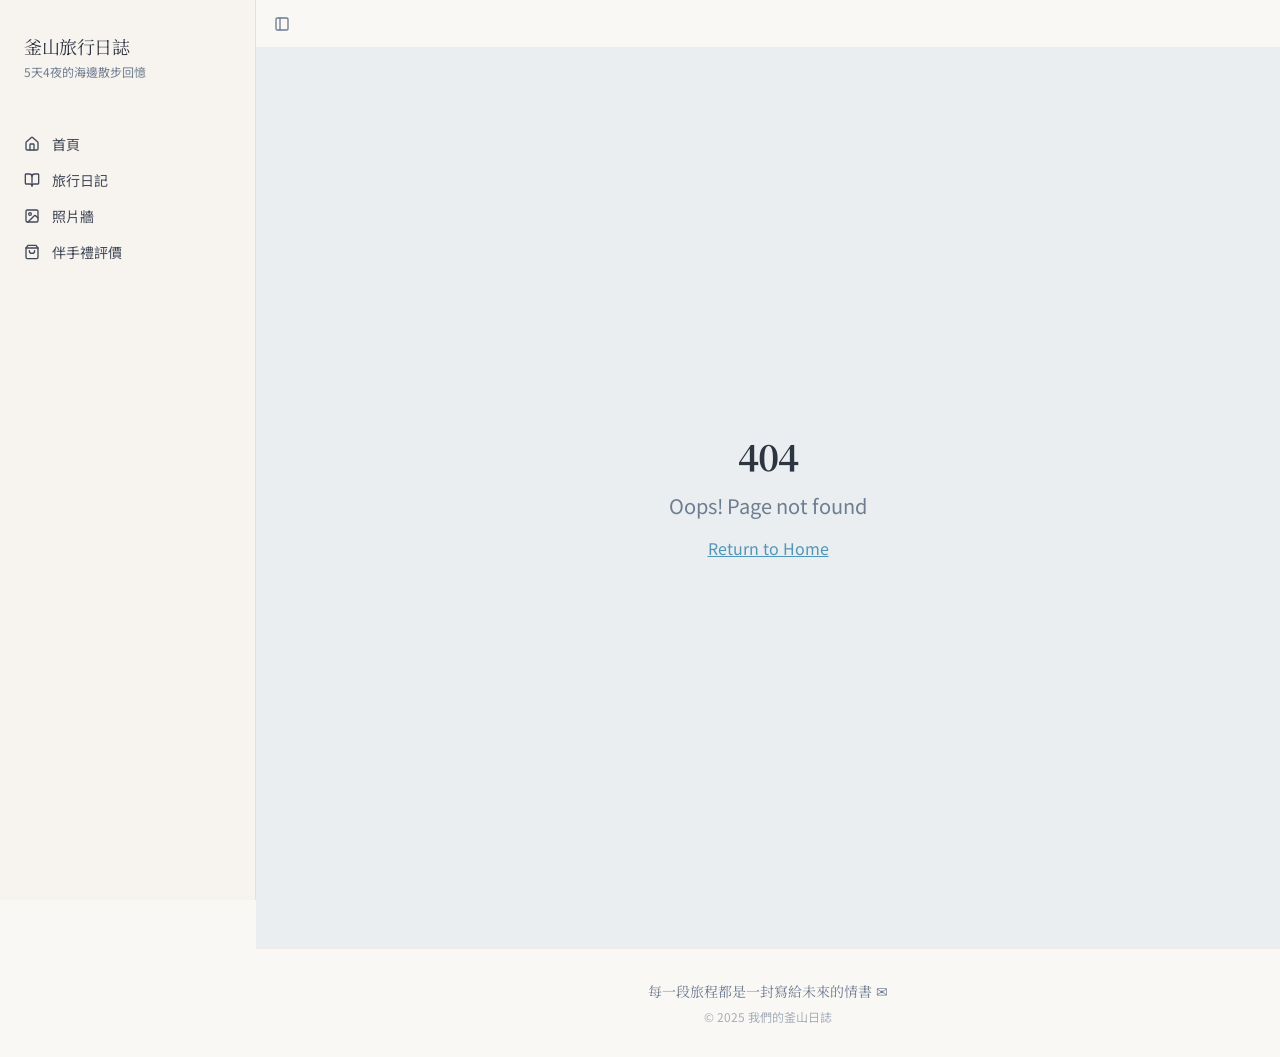
==== commit 9917f4a3: "Update index.html" ====
--- a/lovable/index.html
+++ b/lovable/index.html
@@ -13,7 +13,7 @@
     <meta name="twitter:card" content="summary_large_image" />
     <meta name="twitter:site" content="@Chriswu" />
     <meta name="twitter:image" content="https://lovable.dev/opengraph-image-p98pqg.png" />
-    <script type="module" crossorigin src="/loveable/index-Dj03WeGy.js"></script>
+    <script type="module" crossorigin src="/lovable/index-Dj03WeGy.js"></script>
     <link rel="stylesheet" crossorigin href="/lovable/index-DDyqptlk.css" />
   </head>
   <body>
